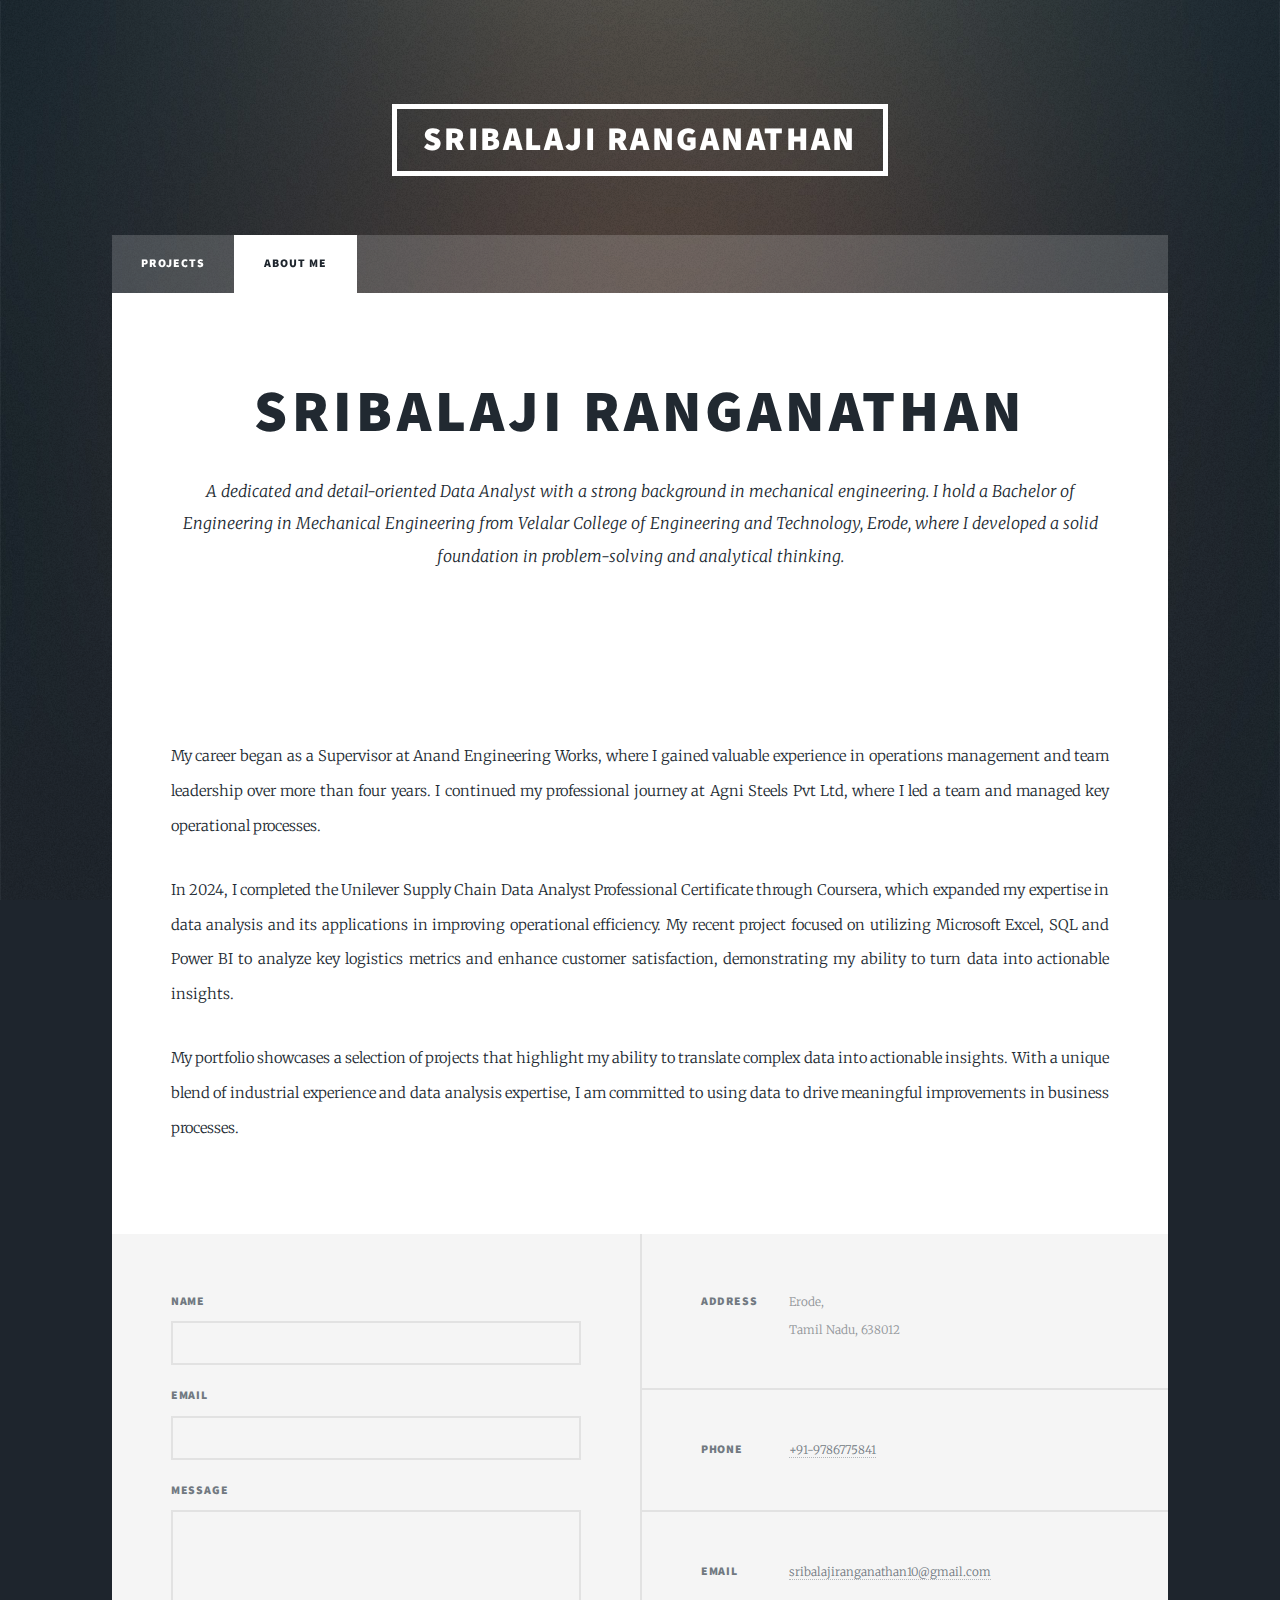
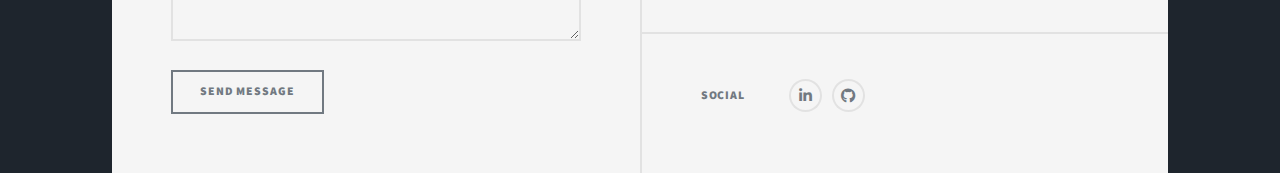
==== generic.html @ 26d20329 "Add files via upload" ====
<!DOCTYPE HTML>
<!--
	Massively by HTML5 UP
	html5up.net | @ajlkn
	Free for personal and commercial use under the CCA 3.0 license (html5up.net/license)
-->
<html>

<head>
	<title>Sribalaji R Portfolio</title>
	<meta charset="utf-8" />
	<meta name="viewport" content="width=device-width, initial-scale=1, user-scalable=no" />
	<link rel="stylesheet" href="assets/css/main.css" />
	<noscript>
		<link rel="stylesheet" href="assets/css/noscript.css" />
	</noscript>
	<link rel="apple-touch-icon" sizes="180x180" href="images/favicon_io/apple-touch-icon.png">
	<link rel="icon" type="image/png" sizes="32x32" href="images/favicon_io/favicon-32x32.png">
	<link rel="icon" type="image/png" sizes="16x16" href="images/favicon_io/favicon-16x16.png">
	<link rel="manifest" href="/site.webmanifest">
</head>

<body class="is-preload">

	<!-- Wrapper -->
	<div id="wrapper">

		<!-- Header -->
		<header id="header">
			<a href="index.html" class="logo">SRIBALAJI Ranganathan</a>
		</header>

		<!-- Nav -->
		<nav id="nav">
			<ul class="links">
				<li><a href="index.html">Projects</a></li>
				<li class="active"><a href="generic.html">ABOUT ME</a></li>

			</ul>
		</nav>

		<!-- Main -->
		<div id="main">

			<!-- Post -->
			<section class="post">
				<header class="major">
					<h1>Sribalaji Ranganathan</h1>
					<p>A dedicated and detail-oriented Data Analyst with a strong background in mechanical engineering.
						I hold a Bachelor of Engineering in Mechanical Engineering from Velalar College of Engineering
						and Technology, Erode, where I developed a solid foundation in problem-solving and analytical
						thinking.</p>
				</header>
				<div class="image main"><img src="images/aug15.JPG" alt="" /></div>
				<p>My career began as a Supervisor at Anand Engineering Works, where I gained valuable experience in
					operations management and team leadership over more than four years. I continued my professional
					journey at
					Agni Steels Pvt Ltd, where I led a team and managed key operational processes.</p>
				<p>In 2024, I completed the Unilever Supply Chain Data Analyst Professional Certificate through
					Coursera, which expanded my expertise in data analysis and its applications in improving operational
					efficiency. My recent project focused on utilizing Microsoft Excel, SQL and Power BI to analyze key
					logistics
					metrics and enhance customer satisfaction, demonstrating my ability to turn data into actionable
					insights.
				</p>
				<p>
					My portfolio showcases a selection of projects that highlight my ability to translate complex data
					into actionable insights. With a unique blend of industrial experience and data analysis expertise,
					I am committed to using data to drive meaningful improvements in business processes.</p>
			</section>

		</div>

		<!-- Footer -->
		<footer id="footer">
			<section>
				<form method="post" action="#">
					<div class="fields">
						<div class="field">
							<label for="name">Name</label>
							<input type="text" name="name" id="name" />
						</div>
						<div class="field">
							<label for="email">Email</label>
							<input type="text" name="email" id="email" />
						</div>
						<div class="field">
							<label for="message">Message</label>
							<textarea name="message" id="message" rows="3"></textarea>
						</div>
					</div>
					<ul class="actions">
						<li><input type="submit" value="Send Message" /></li>
					</ul>
				</form>
			</section>
			<section class="split contact">
				<section class="alt">
					<h3>Address</h3>
					<p>Erode,<br />
						Tamil Nadu, 638012</p>
				</section>
				<section>
					<h3>Phone</h3>
					<p><a href="#">+91-9786775841</a></p>
				</section>
				<section>
					<h3>Email</h3>
					<p><a href="#">sribalajiranganathan10@gmail.com</a></p>
				</section>
				<section>
					<h3>Social</h3>
					<ul class="icons alt">
						<li><a href="https://www.linkedin.com/in/sribalajir101"
								class="icon brands alt fa-linkedin-in"><span class="label">LinkedIn</span></a>
						</li>
						<li><a href="https://github.com/sribalaji101" class="icon brands alt fa-github"><span
									class="label">GitHub</span></a></li>
					</ul>
				</section>
			</section>
		</footer>

		<!-- Copyright -->

	</div>

	<!-- Scripts -->
	<script src="assets/js/jquery.min.js"></script>
	<script src="assets/js/jquery.scrollex.min.js"></script>
	<script src="assets/js/jquery.scrolly.min.js"></script>
	<script src="assets/js/browser.min.js"></script>
	<script src="assets/js/breakpoints.min.js"></script>
	<script src="assets/js/util.js"></script>
	<script src="assets/js/main.js"></script>

</body>

</html>
---- assets/css/main.css ----
@import url(fontawesome-all.min.css);
@import url("https://fonts.googleapis.com/css?family=Merriweather:300,700,300italic,700italic|Source+Sans+Pro:900");

/*
	Massively by HTML5 UP
	html5up.net | @ajlkn
	Free for personal and commercial use under the CCA 3.0 license (html5up.net/license)
*/

html, body, div, span, applet, object,
iframe, h1, h2, h3, h4, h5, h6, p, blockquote,
pre, a, abbr, acronym, address, big, cite,
code, del, dfn, em, img, ins, kbd, q, s, samp,
small, strike, strong, sub, sup, tt, var, b,
u, i, center, dl, dt, dd, ol, ul, li, fieldset,
form, label, legend, table, caption, tbody,
tfoot, thead, tr, th, td, article, aside,
canvas, details, embed, figure, figcaption,
footer, header, hgroup, menu, nav, output, ruby,
section, summary, time, mark, audio, video {
	margin: 0;
	padding: 0;
	border: 0;
	font-size: 100%;
	font: inherit;
	vertical-align: baseline;}

article, aside, details, figcaption, figure,
footer, header, hgroup, menu, nav, section {
	display: block;}

body {
	line-height: 1;
}

ol, ul {
	list-style: none;
}

blockquote, q {
	quotes: none;
}

	blockquote:before, blockquote:after, q:before, q:after {
		content: '';
		content: none;
	}

table {
	border-collapse: collapse;
	border-spacing: 0;
}

body {
	-webkit-text-size-adjust: none;
}

mark {
	background-color: transparent;
	color: inherit;
}

input::-moz-focus-inner {
	border: 0;
	padding: 0;
}

input, select, textarea {
	-moz-appearance: none;
	-webkit-appearance: none;
	-ms-appearance: none;
	appearance: none;
}

/* Basic */

	@-ms-viewport {
		width: device-width;
	}

	body {
		-ms-overflow-style: scrollbar;
	}

	@media screen and (max-width: 480px) {

		html, body {
			min-width: 320px;
		}

	}

	html {
		box-sizing: border-box;
	}

	*, *:before, *:after {
		box-sizing: inherit;
	}

	body {
		background-color: #1e252d;
	}

		body.is-preload *, body.is-preload *:before, body.is-preload *:after {
			-moz-animation: none !important;
			-webkit-animation: none !important;
			-ms-animation: none !important;
			animation: none !important;
			-moz-transition: none !important;
			-webkit-transition: none !important;
			-ms-transition: none !important;
			transition: none !important;
		}

/* Type */

	html {
		font-size: 16pt;
	}

		@media screen and (max-width: 1680px) {

			html {
				font-size: 12pt;
			}

		}

		@media screen and (max-width: 1280px) {

			html {
				font-size: 11pt;
			}

		}

		@media screen and (max-width: 360px) {

			html {
				font-size: 10pt;
			}

		}

	body {
		color: #212931;
	}

	body, input, select, textarea {
		font-family: "Merriweather", Georgia, serif;
		font-weight: 300;
		font-size: 1rem;
		line-height: 2.375;
	}

	a {
		-moz-transition: color 0.2s ease-in-out, background-color 0.2s ease-in-out, border-color 0.2s ease-in-out, box-shadow 0.2s ease-in-out;
		-webkit-transition: color 0.2s ease-in-out, background-color 0.2s ease-in-out, border-color 0.2s ease-in-out, box-shadow 0.2s ease-in-out;
		-ms-transition: color 0.2s ease-in-out, background-color 0.2s ease-in-out, border-color 0.2s ease-in-out, box-shadow 0.2s ease-in-out;
		transition: color 0.2s ease-in-out, background-color 0.2s ease-in-out, border-color 0.2s ease-in-out, box-shadow 0.2s ease-in-out;
		border-bottom: dotted 1px;
		text-decoration: none;
	}

		a:hover {
			border-bottom-color: transparent;
		}

	strong, b {
		font-weight: 600;
	}

	em, i {
		font-style: italic;
	}

	p {
		text-align: justify;
		margin: 0 0 2rem 0;
	}

	h1, h2, h3, h4, h5, h6 {
		font-family: "Source Sans Pro", Helvetica, sans-serif;
		font-weight: 900;
		line-height: 1.5;
		letter-spacing: 0.075em;
		text-transform: uppercase;
		margin: 0 0 1rem 0;
	}

		h1 a, h2 a, h3 a, h4 a, h5 a, h6 a {
			border-bottom: 0;
			color: inherit;
			text-decoration: none;
		}

	h1 {
		font-size: 4rem;
		line-height: 1.1;
		margin: 0 0 2rem 0;
	}

	h2 {
		font-size: 1.75rem;
		line-height: 1.3;
		margin: 0 0 1.5rem 0;
	}

	h3 {
		font-size: 1.25rem;
		margin: 0 0 1.5rem 0;
	}

	h4 {
		font-size: 1rem;
	}

	h5 {
		font-size: 0.9rem;
	}

	h6 {
		font-size: 0.8rem;
	}

	sub {
		font-size: 0.8rem;
		position: relative;
		top: 0.5rem;
	}

	sup {
		font-size: 0.8rem;
		position: relative;
		top: -0.5rem;
	}

	blockquote {
		border-left: solid 4px;
		font-style: italic;
		margin: 0 0 2rem 0;
		padding: 0.5rem 0 0.5rem 2rem;
	}

	code {
		border: solid 2px;
		font-family: "Courier New", monospace;
		font-size: 0.9rem;
		margin: 0 0.25rem;
		padding: 0.25rem 0.65rem;
	}

	pre {
		-webkit-overflow-scrolling: touch;
		font-family: "Courier New", monospace;
		font-size: 0.9rem;
		margin: 0 0 2rem 0;
	}

		pre code {
			display: block;
			line-height: 1.75;
			padding: 1rem 1.5rem;
			overflow-x: auto;
		}

	hr {
		border: 0;
		border-bottom: solid 2px;
		margin: 3rem 0;
	}

		hr.major {
			margin: 5rem 0;
		}

	.align-left {
		text-align: left;
	}

	.align-center {
		text-align: center;
	}

	.align-right {
		text-align: right;
	}

	input, select, textarea {
		color: #212931;
	}

	a {
		color: #212931;
		border-bottom-color: rgba(33, 41, 49, 0.5);
	}

		a:hover {
			border-bottom-color: transparent;
			color: #af1f3c !important;
		}

	strong, b {
		color: #212931;
	}

	h1, h2, h3, h4, h5, h6 {
		color: #212931;
	}

	blockquote {
		border-left-color: #eeeeee;
	}

	code {
		background: rgba(220, 220, 220, 0.25);
		border-color: #eeeeee;
	}

	hr {
		border-bottom-color: #eeeeee;
	}

/* Row */

	.row {
		display: flex;
		flex-wrap: wrap;
		box-sizing: border-box;
		align-items: stretch;
	}

		.row > * {
			box-sizing: border-box;
		}

		.row.gtr-uniform > * > :last-child {
			margin-bottom: 0;
		}

		.row.aln-left {
			justify-content: flex-start;
		}

		.row.aln-center {
			justify-content: center;
		}

		.row.aln-right {
			justify-content: flex-end;
		}

		.row.aln-top {
			align-items: flex-start;
		}

		.row.aln-middle {
			align-items: center;
		}

		.row.aln-bottom {
			align-items: flex-end;
		}

		.row > .imp {
			order: -1;
		}

		.row > .col-1 {
			width: 8.33333%;
		}

		.row > .off-1 {
			margin-left: 8.33333%;
		}

		.row > .col-2 {
			width: 16.66667%;
		}

		.row > .off-2 {
			margin-left: 16.66667%;
		}

		.row > .col-3 {
			width: 25%;
		}

		.row > .off-3 {
			margin-left: 25%;
		}

		.row > .col-4 {
			width: 33.33333%;
		}

		.row > .off-4 {
			margin-left: 33.33333%;
		}

		.row > .col-5 {
			width: 41.66667%;
		}

		.row > .off-5 {
			margin-left: 41.66667%;
		}

		.row > .col-6 {
			width: 50%;
		}

		.row > .off-6 {
			margin-left: 50%;
		}

		.row > .col-7 {
			width: 58.33333%;
		}

		.row > .off-7 {
			margin-left: 58.33333%;
		}

		.row > .col-8 {
			width: 66.66667%;
		}

		.row > .off-8 {
			margin-left: 66.66667%;
		}

		.row > .col-9 {
			width: 75%;
		}

		.row > .off-9 {
			margin-left: 75%;
		}

		.row > .col-10 {
			width: 83.33333%;
		}

		.row > .off-10 {
			margin-left: 83.33333%;
		}

		.row > .col-11 {
			width: 91.66667%;
		}

		.row > .off-11 {
			margin-left: 91.66667%;
		}

		.row > .col-12 {
			width: 100%;
		}

		.row > .off-12 {
			margin-left: 100%;
		}

		.row.gtr-0 {
			margin-top: 0;
			margin-left: 0rem;
		}

			.row.gtr-0 > * {
				padding: 0 0 0 0rem;
			}

			.row.gtr-0.gtr-uniform {
				margin-top: 0rem;
			}

				.row.gtr-0.gtr-uniform > * {
					padding-top: 0rem;
				}

		.row.gtr-25 {
			margin-top: 0;
			margin-left: -0.375rem;
		}

			.row.gtr-25 > * {
				padding: 0 0 0 0.375rem;
			}

			.row.gtr-25.gtr-uniform {
				margin-top: -0.375rem;
			}

				.row.gtr-25.gtr-uniform > * {
					padding-top: 0.375rem;
				}

		.row.gtr-50 {
			margin-top: 0;
			margin-left: -0.75rem;
		}

			.row.gtr-50 > * {
				padding: 0 0 0 0.75rem;
			}

			.row.gtr-50.gtr-uniform {
				margin-top: -0.75rem;
			}

				.row.gtr-50.gtr-uniform > * {
					padding-top: 0.75rem;
				}

		.row {
			margin-top: 0;
			margin-left: -1.5rem;
		}

			.row > * {
				padding: 0 0 0 1.5rem;
			}

			.row.gtr-uniform {
				margin-top: -1.5rem;
			}

				.row.gtr-uniform > * {
					padding-top: 1.5rem;
				}

		.row.gtr-150 {
			margin-top: 0;
			margin-left: -2.25rem;
		}

			.row.gtr-150 > * {
				padding: 0 0 0 2.25rem;
			}

			.row.gtr-150.gtr-uniform {
				margin-top: -2.25rem;
			}

				.row.gtr-150.gtr-uniform > * {
					padding-top: 2.25rem;
				}

		.row.gtr-200 {
			margin-top: 0;
			margin-left: -3rem;
		}

			.row.gtr-200 > * {
				padding: 0 0 0 3rem;
			}

			.row.gtr-200.gtr-uniform {
				margin-top: -3rem;
			}

				.row.gtr-200.gtr-uniform > * {
					padding-top: 3rem;
				}

		@media screen and (max-width: 1680px) {

			.row {
				display: flex;
				flex-wrap: wrap;
				box-sizing: border-box;
				align-items: stretch;
			}

				.row > * {
					box-sizing: border-box;
				}

				.row.gtr-uniform > * > :last-child {
					margin-bottom: 0;
				}

				.row.aln-left {
					justify-content: flex-start;
				}

				.row.aln-center {
					justify-content: center;
				}

				.row.aln-right {
					justify-content: flex-end;
				}

				.row.aln-top {
					align-items: flex-start;
				}

				.row.aln-middle {
					align-items: center;
				}

				.row.aln-bottom {
					align-items: flex-end;
				}

				.row > .imp-xlarge {
					order: -1;
				}

				.row > .col-1-xlarge {
					width: 8.33333%;
				}

				.row > .off-1-xlarge {
					margin-left: 8.33333%;
				}

				.row > .col-2-xlarge {
					width: 16.66667%;
				}

				.row > .off-2-xlarge {
					margin-left: 16.66667%;
				}

				.row > .col-3-xlarge {
					width: 25%;
				}

				.row > .off-3-xlarge {
					margin-left: 25%;
				}

				.row > .col-4-xlarge {
					width: 33.33333%;
				}

				.row > .off-4-xlarge {
					margin-left: 33.33333%;
				}

				.row > .col-5-xlarge {
					width: 41.66667%;
				}

				.row > .off-5-xlarge {
					margin-left: 41.66667%;
				}

				.row > .col-6-xlarge {
					width: 50%;
				}

				.row > .off-6-xlarge {
					margin-left: 50%;
				}

				.row > .col-7-xlarge {
					width: 58.33333%;
				}

				.row > .off-7-xlarge {
					margin-left: 58.33333%;
				}

				.row > .col-8-xlarge {
					width: 66.66667%;
				}

				.row > .off-8-xlarge {
					margin-left: 66.66667%;
				}

				.row > .col-9-xlarge {
					width: 75%;
				}

				.row > .off-9-xlarge {
					margin-left: 75%;
				}

				.row > .col-10-xlarge {
					width: 83.33333%;
				}

				.row > .off-10-xlarge {
					margin-left: 83.33333%;
				}

				.row > .col-11-xlarge {
					width: 91.66667%;
				}

				.row > .off-11-xlarge {
					margin-left: 91.66667%;
				}

				.row > .col-12-xlarge {
					width: 100%;
				}

				.row > .off-12-xlarge {
					margin-left: 100%;
				}

				.row.gtr-0 {
					margin-top: 0;
					margin-left: 0rem;
				}

					.row.gtr-0 > * {
						padding: 0 0 0 0rem;
					}

					.row.gtr-0.gtr-uniform {
						margin-top: 0rem;
					}

						.row.gtr-0.gtr-uniform > * {
							padding-top: 0rem;
						}

				.row.gtr-25 {
					margin-top: 0;
					margin-left: -0.375rem;
				}

					.row.gtr-25 > * {
						padding: 0 0 0 0.375rem;
					}

					.row.gtr-25.gtr-uniform {
						margin-top: -0.375rem;
					}

						.row.gtr-25.gtr-uniform > * {
							padding-top: 0.375rem;
						}

				.row.gtr-50 {
					margin-top: 0;
					margin-left: -0.75rem;
				}

					.row.gtr-50 > * {
						padding: 0 0 0 0.75rem;
					}

					.row.gtr-50.gtr-uniform {
						margin-top: -0.75rem;
					}

						.row.gtr-50.gtr-uniform > * {
							padding-top: 0.75rem;
						}

				.row {
					margin-top: 0;
					margin-left: -1.5rem;
				}

					.row > * {
						padding: 0 0 0 1.5rem;
					}

					.row.gtr-uniform {
						margin-top: -1.5rem;
					}

						.row.gtr-uniform > * {
							padding-top: 1.5rem;
						}

				.row.gtr-150 {
					margin-top: 0;
					margin-left: -2.25rem;
				}

					.row.gtr-150 > * {
						padding: 0 0 0 2.25rem;
					}

					.row.gtr-150.gtr-uniform {
						margin-top: -2.25rem;
					}

						.row.gtr-150.gtr-uniform > * {
							padding-top: 2.25rem;
						}

				.row.gtr-200 {
					margin-top: 0;
					margin-left: -3rem;
				}

					.row.gtr-200 > * {
						padding: 0 0 0 3rem;
					}

					.row.gtr-200.gtr-uniform {
						margin-top: -3rem;
					}

						.row.gtr-200.gtr-uniform > * {
							padding-top: 3rem;
						}

		}

		@media screen and (max-width: 1280px) {

			.row {
				display: flex;
				flex-wrap: wrap;
				box-sizing: border-box;
				align-items: stretch;
			}

				.row > * {
					box-sizing: border-box;
				}

				.row.gtr-uniform > * > :last-child {
					margin-bottom: 0;
				}

				.row.aln-left {
					justify-content: flex-start;
				}

				.row.aln-center {
					justify-content: center;
				}

				.row.aln-right {
					justify-content: flex-end;
				}

				.row.aln-top {
					align-items: flex-start;
				}

				.row.aln-middle {
					align-items: center;
				}

				.row.aln-bottom {
					align-items: flex-end;
				}

				.row > .imp-large {
					order: -1;
				}

				.row > .col-1-large {
					width: 8.33333%;
				}

				.row > .off-1-large {
					margin-left: 8.33333%;
				}

				.row > .col-2-large {
					width: 16.66667%;
				}

				.row > .off-2-large {
					margin-left: 16.66667%;
				}

				.row > .col-3-large {
					width: 25%;
				}

				.row > .off-3-large {
					margin-left: 25%;
				}

				.row > .col-4-large {
					width: 33.33333%;
				}

				.row > .off-4-large {
					margin-left: 33.33333%;
				}

				.row > .col-5-large {
					width: 41.66667%;
				}

				.row > .off-5-large {
					margin-left: 41.66667%;
				}

				.row > .col-6-large {
					width: 50%;
				}

				.row > .off-6-large {
					margin-left: 50%;
				}

				.row > .col-7-large {
					width: 58.33333%;
				}

				.row > .off-7-large {
					margin-left: 58.33333%;
				}

				.row > .col-8-large {
					width: 66.66667%;
				}

				.row > .off-8-large {
					margin-left: 66.66667%;
				}

				.row > .col-9-large {
					width: 75%;
				}

				.row > .off-9-large {
					margin-left: 75%;
				}

				.row > .col-10-large {
					width: 83.33333%;
				}

				.row > .off-10-large {
					margin-left: 83.33333%;
				}

				.row > .col-11-large {
					width: 91.66667%;
				}

				.row > .off-11-large {
					margin-left: 91.66667%;
				}

				.row > .col-12-large {
					width: 100%;
				}

				.row > .off-12-large {
					margin-left: 100%;
				}

				.row.gtr-0 {
					margin-top: 0;
					margin-left: 0rem;
				}

					.row.gtr-0 > * {
						padding: 0 0 0 0rem;
					}

					.row.gtr-0.gtr-uniform {
						margin-top: 0rem;
					}

						.row.gtr-0.gtr-uniform > * {
							padding-top: 0rem;
						}

				.row.gtr-25 {
					margin-top: 0;
					margin-left: -0.375rem;
				}

					.row.gtr-25 > * {
						padding: 0 0 0 0.375rem;
					}

					.row.gtr-25.gtr-uniform {
						margin-top: -0.375rem;
					}

						.row.gtr-25.gtr-uniform > * {
							padding-top: 0.375rem;
						}

				.row.gtr-50 {
					margin-top: 0;
					margin-left: -0.75rem;
				}

					.row.gtr-50 > * {
						padding: 0 0 0 0.75rem;
					}

					.row.gtr-50.gtr-uniform {
						margin-top: -0.75rem;
					}

						.row.gtr-50.gtr-uniform > * {
							padding-top: 0.75rem;
						}

				.row {
					margin-top: 0;
					margin-left: -1.5rem;
				}

					.row > * {
						padding: 0 0 0 1.5rem;
					}

					.row.gtr-uniform {
						margin-top: -1.5rem;
					}

						.row.gtr-uniform > * {
							padding-top: 1.5rem;
						}

				.row.gtr-150 {
					margin-top: 0;
					margin-left: -2.25rem;
				}

					.row.gtr-150 > * {
						padding: 0 0 0 2.25rem;
					}

					.row.gtr-150.gtr-uniform {
						margin-top: -2.25rem;
					}

						.row.gtr-150.gtr-uniform > * {
							padding-top: 2.25rem;
						}

				.row.gtr-200 {
					margin-top: 0;
					margin-left: -3rem;
				}

					.row.gtr-200 > * {
						padding: 0 0 0 3rem;
					}

					.row.gtr-200.gtr-uniform {
						margin-top: -3rem;
					}

						.row.gtr-200.gtr-uniform > * {
							padding-top: 3rem;
						}

		}

		@media screen and (max-width: 980px) {

			.row {
				display: flex;
				flex-wrap: wrap;
				box-sizing: border-box;
				align-items: stretch;
			}

				.row > * {
					box-sizing: border-box;
				}

				.row.gtr-uniform > * > :last-child {
					margin-bottom: 0;
				}

				.row.aln-left {
					justify-content: flex-start;
				}

				.row.aln-center {
					justify-content: center;
				}

				.row.aln-right {
					justify-content: flex-end;
				}

				.row.aln-top {
					align-items: flex-start;
				}

				.row.aln-middle {
					align-items: center;
				}

				.row.aln-bottom {
					align-items: flex-end;
				}

				.row > .imp-medium {
					order: -1;
				}

				.row > .col-1-medium {
					width: 8.33333%;
				}

				.row > .off-1-medium {
					margin-left: 8.33333%;
				}

				.row > .col-2-medium {
					width: 16.66667%;
				}

				.row > .off-2-medium {
					margin-left: 16.66667%;
				}

				.row > .col-3-medium {
					width: 25%;
				}

				.row > .off-3-medium {
					margin-left: 25%;
				}

				.row > .col-4-medium {
					width: 33.33333%;
				}

				.row > .off-4-medium {
					margin-left: 33.33333%;
				}

				.row > .col-5-medium {
					width: 41.66667%;
				}

				.row > .off-5-medium {
					margin-left: 41.66667%;
				}

				.row > .col-6-medium {
					width: 50%;
				}

				.row > .off-6-medium {
					margin-left: 50%;
				}

				.row > .col-7-medium {
					width: 58.33333%;
				}

				.row > .off-7-medium {
					margin-left: 58.33333%;
				}

				.row > .col-8-medium {
					width: 66.66667%;
				}

				.row > .off-8-medium {
					margin-left: 66.66667%;
				}

				.row > .col-9-medium {
					width: 75%;
				}

				.row > .off-9-medium {
					margin-left: 75%;
				}

				.row > .col-10-medium {
					width: 83.33333%;
				}

				.row > .off-10-medium {
					margin-left: 83.33333%;
				}

				.row > .col-11-medium {
					width: 91.66667%;
				}

				.row > .off-11-medium {
					margin-left: 91.66667%;
				}

				.row > .col-12-medium {
					width: 100%;
				}

				.row > .off-12-medium {
					margin-left: 100%;
				}

				.row.gtr-0 {
					margin-top: 0;
					margin-left: 0rem;
				}

					.row.gtr-0 > * {
						padding: 0 0 0 0rem;
					}

					.row.gtr-0.gtr-uniform {
						margin-top: 0rem;
					}

						.row.gtr-0.gtr-uniform > * {
							padding-top: 0rem;
						}

				.row.gtr-25 {
					margin-top: 0;
					margin-left: -0.375rem;
				}

					.row.gtr-25 > * {
						padding: 0 0 0 0.375rem;
					}

					.row.gtr-25.gtr-uniform {
						margin-top: -0.375rem;
					}

						.row.gtr-25.gtr-uniform > * {
							padding-top: 0.375rem;
						}

				.row.gtr-50 {
					margin-top: 0;
					margin-left: -0.75rem;
				}

					.row.gtr-50 > * {
						padding: 0 0 0 0.75rem;
					}

					.row.gtr-50.gtr-uniform {
						margin-top: -0.75rem;
					}

						.row.gtr-50.gtr-uniform > * {
							padding-top: 0.75rem;
						}

				.row {
					margin-top: 0;
					margin-left: -1.5rem;
				}

					.row > * {
						padding: 0 0 0 1.5rem;
					}

					.row.gtr-uniform {
						margin-top: -1.5rem;
					}

						.row.gtr-uniform > * {
							padding-top: 1.5rem;
						}

				.row.gtr-150 {
					margin-top: 0;
					margin-left: -2.25rem;
				}

					.row.gtr-150 > * {
						padding: 0 0 0 2.25rem;
					}

					.row.gtr-150.gtr-uniform {
						margin-top: -2.25rem;
					}

						.row.gtr-150.gtr-uniform > * {
							padding-top: 2.25rem;
						}

				.row.gtr-200 {
					margin-top: 0;
					margin-left: -3rem;
				}

					.row.gtr-200 > * {
						padding: 0 0 0 3rem;
					}

					.row.gtr-200.gtr-uniform {
						margin-top: -3rem;
					}

						.row.gtr-200.gtr-uniform > * {
							padding-top: 3rem;
						}

		}

		@media screen and (max-width: 736px) {

			.row {
				display: flex;
				flex-wrap: wrap;
				box-sizing: border-box;
				align-items: stretch;
			}

				.row > * {
					box-sizing: border-box;
				}

				.row.gtr-uniform > * > :last-child {
					margin-bottom: 0;
				}

				.row.aln-left {
					justify-content: flex-start;
				}

				.row.aln-center {
					justify-content: center;
				}

				.row.aln-right {
					justify-content: flex-end;
				}

				.row.aln-top {
					align-items: flex-start;
				}

				.row.aln-middle {
					align-items: center;
				}

				.row.aln-bottom {
					align-items: flex-end;
				}

				.row > .imp-small {
					order: -1;
				}

				.row > .col-1-small {
					width: 8.33333%;
				}

				.row > .off-1-small {
					margin-left: 8.33333%;
				}

				.row > .col-2-small {
					width: 16.66667%;
				}

				.row > .off-2-small {
					margin-left: 16.66667%;
				}

				.row > .col-3-small {
					width: 25%;
				}

				.row > .off-3-small {
					margin-left: 25%;
				}

				.row > .col-4-small {
					width: 33.33333%;
				}

				.row > .off-4-small {
					margin-left: 33.33333%;
				}

				.row > .col-5-small {
					width: 41.66667%;
				}

				.row > .off-5-small {
					margin-left: 41.66667%;
				}

				.row > .col-6-small {
					width: 50%;
				}

				.row > .off-6-small {
					margin-left: 50%;
				}

				.row > .col-7-small {
					width: 58.33333%;
				}

				.row > .off-7-small {
					margin-left: 58.33333%;
				}

				.row > .col-8-small {
					width: 66.66667%;
				}

				.row > .off-8-small {
					margin-left: 66.66667%;
				}

				.row > .col-9-small {
					width: 75%;
				}

				.row > .off-9-small {
					margin-left: 75%;
				}

				.row > .col-10-small {
					width: 83.33333%;
				}

				.row > .off-10-small {
					margin-left: 83.33333%;
				}

				.row > .col-11-small {
					width: 91.66667%;
				}

				.row > .off-11-small {
					margin-left: 91.66667%;
				}

				.row > .col-12-small {
					width: 100%;
				}

				.row > .off-12-small {
					margin-left: 100%;
				}

				.row.gtr-0 {
					margin-top: 0;
					margin-left: 0rem;
				}

					.row.gtr-0 > * {
						padding: 0 0 0 0rem;
					}

					.row.gtr-0.gtr-uniform {
						margin-top: 0rem;
					}

						.row.gtr-0.gtr-uniform > * {
							padding-top: 0rem;
						}

				.row.gtr-25 {
					margin-top: 0;
					margin-left: -0.375rem;
				}

					.row.gtr-25 > * {
						padding: 0 0 0 0.375rem;
					}

					.row.gtr-25.gtr-uniform {
						margin-top: -0.375rem;
					}

						.row.gtr-25.gtr-uniform > * {
							padding-top: 0.375rem;
						}

				.row.gtr-50 {
					margin-top: 0;
					margin-left: -0.75rem;
				}

					.row.gtr-50 > * {
						padding: 0 0 0 0.75rem;
					}

					.row.gtr-50.gtr-uniform {
						margin-top: -0.75rem;
					}

						.row.gtr-50.gtr-uniform > * {
							padding-top: 0.75rem;
						}

				.row {
					margin-top: 0;
					margin-left: -1.5rem;
				}

					.row > * {
						padding: 0 0 0 1.5rem;
					}

					.row.gtr-uniform {
						margin-top: -1.5rem;
					}

						.row.gtr-uniform > * {
							padding-top: 1.5rem;
						}

				.row.gtr-150 {
					margin-top: 0;
					margin-left: -2.25rem;
				}

					.row.gtr-150 > * {
						padding: 0 0 0 2.25rem;
					}

					.row.gtr-150.gtr-uniform {
						margin-top: -2.25rem;
					}

						.row.gtr-150.gtr-uniform > * {
							padding-top: 2.25rem;
						}

				.row.gtr-200 {
					margin-top: 0;
					margin-left: -3rem;
				}

					.row.gtr-200 > * {
						padding: 0 0 0 3rem;
					}

					.row.gtr-200.gtr-uniform {
						margin-top: -3rem;
					}

						.row.gtr-200.gtr-uniform > * {
							padding-top: 3rem;
						}

		}

		@media screen and (max-width: 480px) {

			.row {
				display: flex;
				flex-wrap: wrap;
				box-sizing: border-box;
				align-items: stretch;
			}

				.row > * {
					box-sizing: border-box;
				}

				.row.gtr-uniform > * > :last-child {
					margin-bottom: 0;
				}

				.row.aln-left {
					justify-content: flex-start;
				}

				.row.aln-center {
					justify-content: center;
				}

				.row.aln-right {
					justify-content: flex-end;
				}

				.row.aln-top {
					align-items: flex-start;
				}

				.row.aln-middle {
					align-items: center;
				}

				.row.aln-bottom {
					align-items: flex-end;
				}

				.row > .imp-xsmall {
					order: -1;
				}

				.row > .col-1-xsmall {
					width: 8.33333%;
				}

				.row > .off-1-xsmall {
					margin-left: 8.33333%;
				}

				.row > .col-2-xsmall {
					width: 16.66667%;
				}

				.row > .off-2-xsmall {
					margin-left: 16.66667%;
				}

				.row > .col-3-xsmall {
					width: 25%;
				}

				.row > .off-3-xsmall {
					margin-left: 25%;
				}

				.row > .col-4-xsmall {
					width: 33.33333%;
				}

				.row > .off-4-xsmall {
					margin-left: 33.33333%;
				}

				.row > .col-5-xsmall {
					width: 41.66667%;
				}

				.row > .off-5-xsmall {
					margin-left: 41.66667%;
				}

				.row > .col-6-xsmall {
					width: 50%;
				}

				.row > .off-6-xsmall {
					margin-left: 50%;
				}

				.row > .col-7-xsmall {
					width: 58.33333%;
				}

				.row > .off-7-xsmall {
					margin-left: 58.33333%;
				}

				.row > .col-8-xsmall {
					width: 66.66667%;
				}

				.row > .off-8-xsmall {
					margin-left: 66.66667%;
				}

				.row > .col-9-xsmall {
					width: 75%;
				}

				.row > .off-9-xsmall {
					margin-left: 75%;
				}

				.row > .col-10-xsmall {
					width: 83.33333%;
				}

				.row > .off-10-xsmall {
					margin-left: 83.33333%;
				}

				.row > .col-11-xsmall {
					width: 91.66667%;
				}

				.row > .off-11-xsmall {
					margin-left: 91.66667%;
				}

				.row > .col-12-xsmall {
					width: 100%;
				}

				.row > .off-12-xsmall {
					margin-left: 100%;
				}

				.row.gtr-0 {
					margin-top: 0;
					margin-left: 0rem;
				}

					.row.gtr-0 > * {
						padding: 0 0 0 0rem;
					}

					.row.gtr-0.gtr-uniform {
						margin-top: 0rem;
					}

						.row.gtr-0.gtr-uniform > * {
							padding-top: 0rem;
						}

				.row.gtr-25 {
					margin-top: 0;
					margin-left: -0.375rem;
				}

					.row.gtr-25 > * {
						padding: 0 0 0 0.375rem;
					}

					.row.gtr-25.gtr-uniform {
						margin-top: -0.375rem;
					}

						.row.gtr-25.gtr-uniform > * {
							padding-top: 0.375rem;
						}

				.row.gtr-50 {
					margin-top: 0;
					margin-left: -0.75rem;
				}

					.row.gtr-50 > * {
						padding: 0 0 0 0.75rem;
					}

					.row.gtr-50.gtr-uniform {
						margin-top: -0.75rem;
					}

						.row.gtr-50.gtr-uniform > * {
							padding-top: 0.75rem;
						}

				.row {
					margin-top: 0;
					margin-left: -1.5rem;
				}

					.row > * {
						padding: 0 0 0 1.5rem;
					}

					.row.gtr-uniform {
						margin-top: -1.5rem;
					}

						.row.gtr-uniform > * {
							padding-top: 1.5rem;
						}

				.row.gtr-150 {
					margin-top: 0;
					margin-left: -2.25rem;
				}

					.row.gtr-150 > * {
						padding: 0 0 0 2.25rem;
					}

					.row.gtr-150.gtr-uniform {
						margin-top: -2.25rem;
					}

						.row.gtr-150.gtr-uniform > * {
							padding-top: 2.25rem;
						}

				.row.gtr-200 {
					margin-top: 0;
					margin-left: -3rem;
				}

					.row.gtr-200 > * {
						padding: 0 0 0 3rem;
					}

					.row.gtr-200.gtr-uniform {
						margin-top: -3rem;
					}

						.row.gtr-200.gtr-uniform > * {
							padding-top: 3rem;
						}

		}

		@media screen and (max-width: 360px) {

			.row {
				display: flex;
				flex-wrap: wrap;
				box-sizing: border-box;
				align-items: stretch;
			}

				.row > * {
					box-sizing: border-box;
				}

				.row.gtr-uniform > * > :last-child {
					margin-bottom: 0;
				}

				.row.aln-left {
					justify-content: flex-start;
				}

				.row.aln-center {
					justify-content: center;
				}

				.row.aln-right {
					justify-content: flex-end;
				}

				.row.aln-top {
					align-items: flex-start;
				}

				.row.aln-middle {
					align-items: center;
				}

				.row.aln-bottom {
					align-items: flex-end;
				}

				.row > .imp-xxsmall {
					order: -1;
				}

				.row > .col-1-xxsmall {
					width: 8.33333%;
				}

				.row > .off-1-xxsmall {
					margin-left: 8.33333%;
				}

				.row > .col-2-xxsmall {
					width: 16.66667%;
				}

				.row > .off-2-xxsmall {
					margin-left: 16.66667%;
				}

				.row > .col-3-xxsmall {
					width: 25%;
				}

				.row > .off-3-xxsmall {
					margin-left: 25%;
				}

				.row > .col-4-xxsmall {
					width: 33.33333%;
				}

				.row > .off-4-xxsmall {
					margin-left: 33.33333%;
				}

				.row > .col-5-xxsmall {
					width: 41.66667%;
				}

				.row > .off-5-xxsmall {
					margin-left: 41.66667%;
				}

				.row > .col-6-xxsmall {
					width: 50%;
				}

				.row > .off-6-xxsmall {
					margin-left: 50%;
				}

				.row > .col-7-xxsmall {
					width: 58.33333%;
				}

				.row > .off-7-xxsmall {
					margin-left: 58.33333%;
				}

				.row > .col-8-xxsmall {
					width: 66.66667%;
				}

				.row > .off-8-xxsmall {
					margin-left: 66.66667%;
				}

				.row > .col-9-xxsmall {
					width: 75%;
				}

				.row > .off-9-xxsmall {
					margin-left: 75%;
				}

				.row > .col-10-xxsmall {
					width: 83.33333%;
				}

				.row > .off-10-xxsmall {
					margin-left: 83.33333%;
				}

				.row > .col-11-xxsmall {
					width: 91.66667%;
				}

				.row > .off-11-xxsmall {
					margin-left: 91.66667%;
				}

				.row > .col-12-xxsmall {
					width: 100%;
				}

				.row > .off-12-xxsmall {
					margin-left: 100%;
				}

				.row.gtr-0 {
					margin-top: 0;
					margin-left: 0rem;
				}

					.row.gtr-0 > * {
						padding: 0 0 0 0rem;
					}

					.row.gtr-0.gtr-uniform {
						margin-top: 0rem;
					}

						.row.gtr-0.gtr-uniform > * {
							padding-top: 0rem;
						}

				.row.gtr-25 {
					margin-top: 0;
					margin-left: -0.375rem;
				}

					.row.gtr-25 > * {
						padding: 0 0 0 0.375rem;
					}

					.row.gtr-25.gtr-uniform {
						margin-top: -0.375rem;
					}

						.row.gtr-25.gtr-uniform > * {
							padding-top: 0.375rem;
						}

				.row.gtr-50 {
					margin-top: 0;
					margin-left: -0.75rem;
				}

					.row.gtr-50 > * {
						padding: 0 0 0 0.75rem;
					}

					.row.gtr-50.gtr-uniform {
						margin-top: -0.75rem;
					}

						.row.gtr-50.gtr-uniform > * {
							padding-top: 0.75rem;
						}

				.row {
					margin-top: 0;
					margin-left: -1.5rem;
				}

					.row > * {
						padding: 0 0 0 1.5rem;
					}

					.row.gtr-uniform {
						margin-top: -1.5rem;
					}

						.row.gtr-uniform > * {
							padding-top: 1.5rem;
						}

				.row.gtr-150 {
					margin-top: 0;
					margin-left: -2.25rem;
				}

					.row.gtr-150 > * {
						padding: 0 0 0 2.25rem;
					}

					.row.gtr-150.gtr-uniform {
						margin-top: -2.25rem;
					}

						.row.gtr-150.gtr-uniform > * {
							padding-top: 2.25rem;
						}

				.row.gtr-200 {
					margin-top: 0;
					margin-left: -3rem;
				}

					.row.gtr-200 > * {
						padding: 0 0 0 3rem;
					}

					.row.gtr-200.gtr-uniform {
						margin-top: -3rem;
					}

						.row.gtr-200.gtr-uniform > * {
							padding-top: 3rem;
						}

		}

/* Box */

	.box {
		border: solid 2px;
		margin-bottom: 2rem;
		padding: 1.5rem;
	}

		.box > :last-child,
		.box > :last-child > :last-child,
		.box > :last-child > :last-child > :last-child {
			margin-bottom: 0;
		}

		.box.alt {
			border: 0;
			border-radius: 0;
			padding: 0;
		}

	.box {
		border-color: #eeeeee;
	}

/* Button */

	input[type="submit"],
	input[type="reset"],
	input[type="button"],
	button,
	.button {
		-moz-appearance: none;
		-webkit-appearance: none;
		-ms-appearance: none;
		appearance: none;
		-moz-transition: background-color 0.2s ease-in-out, box-shadow 0.2s ease-in-out, color 0.2s ease-in-out;
		-webkit-transition: background-color 0.2s ease-in-out, box-shadow 0.2s ease-in-out, color 0.2s ease-in-out;
		-ms-transition: background-color 0.2s ease-in-out, box-shadow 0.2s ease-in-out, color 0.2s ease-in-out;
		transition: background-color 0.2s ease-in-out, box-shadow 0.2s ease-in-out, color 0.2s ease-in-out;
		border: 0;
		border-radius: 0;
		cursor: pointer;
		display: inline-block;
		font-family: "Source Sans Pro", Helvetica, sans-serif;
		font-size: 0.8rem;
		font-weight: 900;
		letter-spacing: 0.075em;
		height: 3rem;
		line-height: 3rem;
		padding: 0 2rem;
		text-align: center;
		text-decoration: none;
		text-transform: uppercase;
		white-space: nowrap;
	}

		input[type="submit"].icon:before,
		input[type="reset"].icon:before,
		input[type="button"].icon:before,
		button.icon:before,
		.button.icon:before {
			margin-right: 0.5rem;
		}

		input[type="submit"].icon.solo,
		input[type="reset"].icon.solo,
		input[type="button"].icon.solo,
		button.icon.solo,
		.button.icon.solo {
			position: relative;
			width: 4rem;
			height: 4rem;
			line-height: 4rem;
			border-radius: 4rem;
			text-indent: 4rem;
			overflow: hidden;
			padding: 0;
			white-space: nowrap;
		}

			input[type="submit"].icon.solo:before,
			input[type="reset"].icon.solo:before,
			input[type="button"].icon.solo:before,
			button.icon.solo:before,
			.button.icon.solo:before {
				position: absolute;
				display: block;
				top: 0;
				left: 0;
				width: inherit;
				height: inherit;
				line-height: inherit;
				font-size: 1.25rem;
				margin-right: 0;
				text-align: center;
				text-indent: 0;
			}

		input[type="submit"].fit,
		input[type="reset"].fit,
		input[type="button"].fit,
		button.fit,
		.button.fit {
			width: 100%;
		}

		input[type="submit"].small,
		input[type="reset"].small,
		input[type="button"].small,
		button.small,
		.button.small {
			font-size: 0.7rem;
			height: 2.5rem;
			line-height: 2.5rem;
			padding: 0 1.5rem;
		}

		input[type="submit"].large,
		input[type="reset"].large,
		input[type="button"].large,
		button.large,
		.button.large {
			font-size: 0.9rem;
			height: 3.5rem;
			line-height: 3.5rem;
			padding: 0 2.75rem;
		}

		@media screen and (max-width: 980px) {

			input[type="submit"],
			input[type="reset"],
			input[type="button"],
			button,
			.button {
				font-size: 0.9rem;
				height: 3.25rem;
				line-height: 3.25rem;
			}

				input[type="submit"].large,
				input[type="reset"].large,
				input[type="button"].large,
				button.large,
				.button.large {
					font-size: 1rem;
					height: 3.75rem;
					line-height: 3.75rem;
				}

		}

		input[type="submit"].disabled, input[type="submit"]:disabled,
		input[type="reset"].disabled,
		input[type="reset"]:disabled,
		input[type="button"].disabled,
		input[type="button"]:disabled,
		button.disabled,
		button:disabled,
		.button.disabled,
		.button:disabled {
			pointer-events: none;
			opacity: 0.25;
		}

	input[type="submit"],
	input[type="reset"],
	input[type="button"],
	button,
	.button {
		background-color: transparent;
		box-shadow: inset 0 0 0 2px #212931;
		color: #212931 !important;
	}

		input[type="submit"]:hover,
		input[type="reset"]:hover,
		input[type="button"]:hover,
		button:hover,
		.button:hover {
			box-shadow: inset 0 0 0 2px #ab1616f5;
			color: #ab1616f5 !important;
		}

		input[type="submit"].primary,
		input[type="reset"].primary,
		input[type="button"].primary,
		button.primary,
		.button.primary {
			background-color: #212931;
			box-shadow: none;
			color: #ffffff !important;
		}

			input[type="submit"].primary:hover,
			input[type="reset"].primary:hover,
			input[type="button"].primary:hover,
			button.primary:hover,
			.button.primary:hover {
				background-color: #ab1616f5;
			}

/* Form */

	form {
		margin: 0 0 2rem 0;
	}

		form > :last-child {
			margin-bottom: 0;
		}

		form > .fields {
			display: -moz-flex;
			display: -webkit-flex;
			display: -ms-flex;
			display: flex;
			-moz-flex-wrap: wrap;
			-webkit-flex-wrap: wrap;
			-ms-flex-wrap: wrap;
			flex-wrap: wrap;
			width: calc(100% + 3rem);
			margin: -1.5rem 0 2rem -1.5rem;
		}

			form > .fields > .field {
				-moz-flex-grow: 0;
				-webkit-flex-grow: 0;
				-ms-flex-grow: 0;
				flex-grow: 0;
				-moz-flex-shrink: 0;
				-webkit-flex-shrink: 0;
				-ms-flex-shrink: 0;
				flex-shrink: 0;
				padding: 1.5rem 0 0 1.5rem;
				width: calc(100% - 1.5rem);
			}

				form > .fields > .field.half {
					width: calc(50% - 0.75rem);
				}

				form > .fields > .field.third {
					width: calc(100%/3 - 0.5rem);
				}

				form > .fields > .field.quarter {
					width: calc(25% - 0.375rem);
				}

		@media screen and (max-width: 480px) {

			form > .fields {
				width: calc(100% + 3rem);
				margin: -1.5rem 0 2rem -1.5rem;
			}

				form > .fields > .field {
					padding: 1.5rem 0 0 1.5rem;
					width: calc(100% - 1.5rem);
				}

					form > .fields > .field.half {
						width: calc(100% - 1.5rem);
					}

					form > .fields > .field.third {
						width: calc(100% - 1.5rem);
					}

					form > .fields > .field.quarter {
						width: calc(100% - 1.5rem);
					}

		}

	label {
		display: block;
		font-family: "Source Sans Pro", Helvetica, sans-serif;
		font-weight: 900;
		line-height: 1.5;
		letter-spacing: 0.075em;
		font-size: 0.8rem;
		text-transform: uppercase;
		margin: 0 0 0.75rem 0;
	}

		@media screen and (max-width: 980px) {

			label {
				font-size: 0.9rem;
			}

		}

	input[type="text"],
	input[type="password"],
	input[type="email"],
	select,
	textarea {
		-moz-appearance: none;
		-webkit-appearance: none;
		-ms-appearance: none;
		appearance: none;
		background: transparent;
		border-radius: 0;
		border: solid 2px;
		color: inherit;
		display: block;
		outline: 0;
		padding: 0 1rem;
		text-decoration: none;
		width: 100%;
	}

		input[type="text"]:invalid,
		input[type="password"]:invalid,
		input[type="email"]:invalid,
		select:invalid,
		textarea:invalid {
			box-shadow: none;
		}

	select {
		background-size: 1.25rem;
		background-repeat: no-repeat;
		background-position: calc(100% - 1rem) center;
		height: 3rem;
		padding-right: 3rem;
		text-overflow: ellipsis;
	}

		select:focus::-ms-value {
			background-color: transparent;
		}

		select::-ms-expand {
			display: none;
		}

	input[type="text"],
	input[type="password"],
	input[type="email"],
	select {
		height: 3rem;
	}

	textarea {
		padding: 0.75rem 1rem;
	}

	input[type="checkbox"],
	input[type="radio"] {
		-moz-appearance: none;
		-webkit-appearance: none;
		-ms-appearance: none;
		appearance: none;
		display: block;
		float: left;
		margin-right: -2rem;
		opacity: 0;
		width: 1rem;
		z-index: -1;
	}

		input[type="checkbox"] + label,
		input[type="radio"] + label {
			text-decoration: none;
			cursor: pointer;
			display: inline-block;
			font-size: 1rem;
			letter-spacing: 0;
			font-family: "Merriweather", Georgia, serif;
			text-transform: none;
			font-weight: 300;
			padding-left: 2.8rem;
			padding-right: 1rem;
			position: relative;
		}

			input[type="checkbox"] + label:before,
			input[type="radio"] + label:before {
				-moz-osx-font-smoothing: grayscale;
				-webkit-font-smoothing: antialiased;
				display: inline-block;
				font-style: normal;
				font-variant: normal;
				text-rendering: auto;
				line-height: 1;
				text-transform: none !important;
				font-family: 'Font Awesome 5 Free';
				font-weight: 900;
			}

			input[type="checkbox"] + label:before,
			input[type="radio"] + label:before {
				border-radius: 0;
				border: solid 2px;
				content: '';
				display: inline-block;
				font-size: 0.8rem;
				height: 1.8rem;
				left: 0;
				line-height: 1.65rem;
				position: absolute;
				text-align: center;
				top: -0.125rem;
				width: 1.8rem;
			}

		input[type="checkbox"]:checked + label:before,
		input[type="radio"]:checked + label:before {
			content: '\f00c';
		}

	input[type="checkbox"] + label:before {
		border-radius: 0;
	}

	input[type="radio"] + label:before {
		border-radius: 100%;
	}

	::-webkit-input-placeholder {
		opacity: 1.0;
	}

	:-moz-placeholder {
		opacity: 1.0;
	}

	::-moz-placeholder {
		opacity: 1.0;
	}

	:-ms-input-placeholder {
		opacity: 1.0;
	}

	label {
		color: #212931;
	}

	input[type="text"],
	input[type="password"],
	input[type="email"],
	select,
	textarea {
		border-color: #eeeeee;
	}

		input[type="text"]:focus,
		input[type="password"]:focus,
		input[type="email"]:focus,
		select:focus,
		textarea:focus {
			border-color: #ab1616f5;
		}

	select {
		background-image: url("data:image/svg+xml;charset=utf8,%3Csvg xmlns='http://www.w3.org/2000/svg' width='40' height='40' preserveAspectRatio='none' viewBox='0 0 40 40'%3E%3Cpath d='M9.4,12.3l10.4,10.4l10.4-10.4c0.2-0.2,0.5-0.4,0.9-0.4c0.3,0,0.6,0.1,0.9,0.4l3.3,3.3c0.2,0.2,0.4,0.5,0.4,0.9 c0,0.4-0.1,0.6-0.4,0.9L20.7,31.9c-0.2,0.2-0.5,0.4-0.9,0.4c-0.3,0-0.6-0.1-0.9-0.4L4.3,17.3c-0.2-0.2-0.4-0.5-0.4-0.9 c0-0.4,0.1-0.6,0.4-0.9l3.3-3.3c0.2-0.2,0.5-0.4,0.9-0.4S9.1,12.1,9.4,12.3z' fill='%23eeeeee' /%3E%3C/svg%3E");
	}

		select option {
			background-color: #ffffff;
			color: #212931;
		}

	.select-wrapper:before {
		color: #eeeeee;
	}

	input[type="checkbox"] + label,
	input[type="radio"] + label {
		color: #212931;
	}

		input[type="checkbox"] + label:before,
		input[type="radio"] + label:before {
			border-color: #eeeeee;
		}

	input[type="checkbox"]:checked + label:before,
	input[type="radio"]:checked + label:before {
		background-color: #212931;
		border-color: #212931;
		color: #ffffff;
	}

	input[type="checkbox"]:focus + label:before,
	input[type="radio"]:focus + label:before {
		border-color: #18bfef;
	}

	::-webkit-input-placeholder {
		color: #909498 !important;
	}

	:-moz-placeholder {
		color: #909498 !important;
	}

	::-moz-placeholder {
		color: #909498 !important;
	}

	:-ms-input-placeholder {
		color: #909498 !important;
	}

	.formerize-placeholder {
		color: #909498 !important;
	}

/* Icon */

	.icon {
		text-decoration: none;
		border-bottom: none;
		position: relative;
	}

		.icon:before {
			-moz-osx-font-smoothing: grayscale;
			-webkit-font-smoothing: antialiased;
			display: inline-block;
			font-style: normal;
			font-variant: normal;
			text-rendering: auto;
			line-height: 1;
			text-transform: none !important;
			font-family: 'Font Awesome 5 Free';
			font-weight: 400;
		}

		.icon > .label {
			display: none;
		}

		.icon:before {
			line-height: inherit;
		}

		.icon.solid:before {
			font-weight: 900;
		}

		.icon.brands:before {
			font-family: 'Font Awesome 5 Brands';
		}

/* Image */

	.image {
		border: 0;
		display: inline-block;
		position: relative;
	}

		.image img {
			display: inline-block;
		}

		.image.left, .image.right {
			max-width: 100%;
		}

			.image.left img, .image.right img {
				width: 100%;
			}

		.image.left {
			float: left;
			margin: 0 2rem 2rem 0;
			top: 0.75rem;
		}

		.image.right {
			float: right;
			margin: 0 0 2rem 2rem;
			top: 0.75rem;
		}

		.image.fit {
			display: inline-block;
			margin: 2.5rem 0;
			width: 100%;
		}

			.image.fit:first-child {
				margin-top: 0;
			}

			.image.fit img {
				width: 100%;
			}

		.image.main {
			display: inline-block;
			margin: 2.5rem 0;
			width: 100%;
		}

			.image.main:first-child {
				margin-top: 0;
			}

			.image.main img {
				width: 100%;
			}

		@media screen and (max-width: 736px) {

			.image.fit {
				margin: 2rem 0;
			}

			.image.main {
				margin: 2rem 0;
			}

		}

	a.image {
		overflow: hidden;
	}

		a.image img {
			-moz-transition: -moz-transform 0.2s ease-out;
			-webkit-transition: -webkit-transform 0.2s ease-out;
			-ms-transition: -ms-transform 0.2s ease-out;
			transition: transform 0.2s ease-out;
		}

		a.image:hover img {
			-moz-transform: scale(1.05);
			-webkit-transform: scale(1.05);
			-ms-transform: scale(1.05);
			transform: scale(1.05);
		}

/* Actions */

	ul.actions {
		display: -moz-flex;
		display: -webkit-flex;
		display: -ms-flex;
		display: flex;
		cursor: default;
		list-style: none;
		margin-left: -1rem;
		padding-left: 0;
	}

		ul.actions li {
			padding: 0 0 0 1rem;
			vertical-align: middle;
		}

		ul.actions.special {
			-moz-justify-content: center;
			-webkit-justify-content: center;
			-ms-justify-content: center;
			justify-content: center;
			width: 100%;
			margin-left: 0;
		}

			ul.actions.special li:first-child {
				padding-left: 0;
			}

		ul.actions.stacked {
			-moz-flex-direction: column;
			-webkit-flex-direction: column;
			-ms-flex-direction: column;
			flex-direction: column;
			margin-left: 0;
		}

			ul.actions.stacked li {
				padding: 1.3rem 0 0 0;
			}

				ul.actions.stacked li:first-child {
					padding-top: 0;
				}

		ul.actions.fit {
			width: calc(100% + 1rem);
		}

			ul.actions.fit li {
				-moz-flex-grow: 1;
				-webkit-flex-grow: 1;
				-ms-flex-grow: 1;
				flex-grow: 1;
				-moz-flex-shrink: 1;
				-webkit-flex-shrink: 1;
				-ms-flex-shrink: 1;
				flex-shrink: 1;
				width: 100%;
			}

				ul.actions.fit li > * {
					width: 100%;
				}

			ul.actions.fit.stacked {
				width: 100%;
			}

		@media screen and (max-width: 480px) {

			ul.actions:not(.fixed) {
				-moz-flex-direction: column;
				-webkit-flex-direction: column;
				-ms-flex-direction: column;
				flex-direction: column;
				margin-left: 0;
				width: 100% !important;
			}

				ul.actions:not(.fixed) li {
					-moz-flex-grow: 1;
					-webkit-flex-grow: 1;
					-ms-flex-grow: 1;
					flex-grow: 1;
					-moz-flex-shrink: 1;
					-webkit-flex-shrink: 1;
					-ms-flex-shrink: 1;
					flex-shrink: 1;
					padding: 1rem 0 0 0;
					text-align: center;
					width: 100%;
				}

					ul.actions:not(.fixed) li > * {
						width: 100%;
					}

					ul.actions:not(.fixed) li:first-child {
						padding-top: 0;
					}

					ul.actions:not(.fixed) li input[type="submit"],
					ul.actions:not(.fixed) li input[type="reset"],
					ul.actions:not(.fixed) li input[type="button"],
					ul.actions:not(.fixed) li button,
					ul.actions:not(.fixed) li .button {
						width: 100%;
					}

						ul.actions:not(.fixed) li input[type="submit"].icon:before,
						ul.actions:not(.fixed) li input[type="reset"].icon:before,
						ul.actions:not(.fixed) li input[type="button"].icon:before,
						ul.actions:not(.fixed) li button.icon:before,
						ul.actions:not(.fixed) li .button.icon:before {
							margin-left: -0.5rem;
						}

		}

/* Icons */

	ul.icons {
		cursor: default;
		list-style: none;
		padding-left: 0;
	}

		ul.icons li {
			display: inline-block;
			padding: 0 0.5rem 0 0;
			vertical-align: middle;
		}

			ul.icons li:last-child {
				padding-right: 0;
			}

			ul.icons li .icon:before {
				width: 2.25rem;
				height: 2.25rem;
				line-height: 2.25rem;
				display: inline-block;
				text-align: center;
				border-radius: 100%;
				font-size: 1.25rem;
			}

		ul.icons.alt li .icon:before {
			-moz-transition: color 0.2s ease-in-out, background-color 0.2s ease-in-out, border-color 0.2s ease-in-out, box-shadow 0.2s ease-in-out;
			-webkit-transition: color 0.2s ease-in-out, background-color 0.2s ease-in-out, border-color 0.2s ease-in-out, box-shadow 0.2s ease-in-out;
			-ms-transition: color 0.2s ease-in-out, background-color 0.2s ease-in-out, border-color 0.2s ease-in-out, box-shadow 0.2s ease-in-out;
			transition: color 0.2s ease-in-out, background-color 0.2s ease-in-out, border-color 0.2s ease-in-out, box-shadow 0.2s ease-in-out;
			font-size: 1rem;
		}

/* List */

	ol {
		list-style: decimal;
		margin: 0 0 2rem 0;
		padding-left: 1.25rem;
	}

		ol li {
			padding-left: 0.25rem;
		}

	ul {
		list-style: disc;
		margin: 0 0 2rem 0;
		padding-left: 1rem;
	}

		ul li {
			padding-left: 0.5rem;
		}

		ul.divided {
			list-style: none;
			padding-left: 0;
		}

			ul.divided li {
				border-top: solid 1px;
				padding: 0.5rem 0;
			}

				ul.divided li:first-child {
					border-top: 0;
					padding-top: 0;
				}

	dl {
		margin: 0 0 2rem 0;
	}

		dl dt {
			display: block;
			font-weight: 600;
			margin: 0 0 1rem 0;
		}

		dl dd {
			margin-left: 2rem;
		}

	ul.divided li {
		border-top-color: #eeeeee;
	}

	ul.icons li a.icon:hover:before {
		color: #ab1616f5;
	}

	ul.icons.alt li .icon:before {
		box-shadow: inset 0 0 0 2px #eeeeee;
	}

	ul.icons.alt li a.icon:hover:before {
		box-shadow: inset 0 0 0 2px #ab1616f5;
	}

/* Section/Article */

	section.special, article.special {
		text-align: center;
	}

	header {
		cursor: default;
	}

		header > .date {
			display: block;
			font-size: 0.8rem;
			height: 1;
			margin: 0 0 1rem 0;
			position: relative;
		}

		header > p {
			font-style: italic;
		}

		header > h1 + p {
			font-size: 1.1rem;
			margin-top: -0.5rem;
			line-height: 2;
		}

		header > h2 + p {
			font-size: 1rem;
			margin-top: -0.75rem;
		}

		header > h3 + p {
			font-size: 0.9rem;
			margin-top: -0.75rem;
		}

		header > h4 + p {
			font-size: 0.8rem;
			margin-top: -0.75rem;
		}

		header.major {
			margin: 0 0 4rem 0;
			text-align: center;
		}

			header.major > :last-child {
				margin-bottom: 0;
			}

			header.major > p {
				margin-top: 0;
				text-align: center;
			}

			header.major > .date {
				font-size: 1rem;
				margin: 0 0 4rem 0;
			}

				header.major > .date:before, header.major > .date:after {
					content: '';
					display: block;
					position: absolute;
					top: 50%;
					width: calc(50% - 6rem);
					border-top: solid 2px;
				}

				header.major > .date:before {
					left: 0;
				}

				header.major > .date:after {
					right: 0;
				}

		@media screen and (max-width: 980px) {

			header br {
				display: none;
			}

		}

		@media screen and (max-width: 736px) {

			header.major {
				margin: 0 0 2rem 0;
			}

		}

	header.major .date:before, header.major .date:after {
		border-top-color: #eeeeee;
	}

/* Table */

	.table-wrapper {
		-webkit-overflow-scrolling: touch;
		overflow-x: auto;
	}

	table {
		margin: 0 0 2rem 0;
		width: 100%;
	}

		table tbody tr {
			border: solid 1px;
			border-left: 0;
			border-right: 0;
		}

		table td {
			padding: 0.75rem 0.75rem;
		}

		table th {
			font-family: "Source Sans Pro", Helvetica, sans-serif;
			font-size: 0.8rem;
			font-weight: 900;
			letter-spacing: 0.075em;
			line-height: 1.5;
			padding: 0 0.75rem 0.75rem 0.75rem;
			text-align: left;
			text-transform: uppercase;
		}

			@media screen and (max-width: 980px) {

				table th {
					font-size: 0.9rem;
				}

			}

		table thead {
			border-bottom: solid 2px;
		}

		table tfoot {
			border-top: solid 2px;
		}

		table.alt {
			border-collapse: separate;
		}

			table.alt tbody tr td {
				border: solid 1px;
				border-left-width: 0;
				border-top-width: 0;
			}

				table.alt tbody tr td:first-child {
					border-left-width: 1px;
				}

			table.alt tbody tr:first-child td {
				border-top-width: 1px;
			}

			table.alt thead {
				border-bottom: 0;
			}

			table.alt tfoot {
				border-top: 0;
			}

	table tbody tr {
		border-color: #eeeeee;
	}

		table tbody tr:nth-child(2n + 1) {
			background-color: rgba(220, 220, 220, 0.25);
		}

	table th {
		color: #212931;
	}

	table thead {
		border-bottom-color: #eeeeee;
	}

	table tfoot {
		border-top-color: #eeeeee;
	}

	table.alt tbody tr td {
		border-color: #eeeeee;
	}

/* Pagination */

	.pagination {
		display: -moz-inline-flex;
		display: -webkit-inline-flex;
		display: -ms-inline-flex;
		display: inline-flex;
		-moz-user-select: none;
		-webkit-user-select: none;
		-ms-user-select: none;
		user-select: none;
		cursor: default;
		list-style: none;
		margin: 0 0 2rem 2px;
		padding: 0;
	}

		.pagination a, .pagination span {
			-moz-transition: background-color 0.2s ease-in-out, border-color 0.2s ease-in-out, box-shadow 0.2s ease-in-out, color 0.2s ease-in-out;
			-webkit-transition: background-color 0.2s ease-in-out, border-color 0.2s ease-in-out, box-shadow 0.2s ease-in-out, color 0.2s ease-in-out;
			-ms-transition: background-color 0.2s ease-in-out, border-color 0.2s ease-in-out, box-shadow 0.2s ease-in-out, color 0.2s ease-in-out;
			transition: background-color 0.2s ease-in-out, border-color 0.2s ease-in-out, box-shadow 0.2s ease-in-out, color 0.2s ease-in-out;
			border: solid 2px;
			display: inline-block;
			font-family: "Source Sans Pro", Helvetica, sans-serif;
			font-size: 0.8rem;
			font-weight: 900;
			height: 3rem;
			letter-spacing: 0.075em;
			line-height: calc(3rem - 4px);
			margin-left: -2px;
			min-width: 3rem;
			position: relative;
			text-align: center;
			text-decoration: none;
			text-transform: uppercase;
		}

		.pagination .next, .pagination .previous {
			text-decoration: none;
			padding: 0 1.75rem;
		}

			.pagination .next:before, .pagination .previous:before {
				-moz-osx-font-smoothing: grayscale;
				-webkit-font-smoothing: antialiased;
				display: inline-block;
				font-style: normal;
				font-variant: normal;
				text-rendering: auto;
				line-height: 1;
				text-transform: none !important;
				font-family: 'Font Awesome 5 Free';
				font-weight: 900;
			}

			.pagination .next:before, .pagination .previous:before {
				display: inline-block;
				color: inherit !important;
				line-height: inherit;
			}

		.pagination .previous:before {
			content: '\f104';
			margin-right: 0.9375em;
		}

		.pagination .next:before {
			content: '\f105';
			float: right;
			margin-left: 0.9375em;
		}

		@media screen and (max-width: 980px) {

			.pagination a, .pagination span {
				font-size: 0.9rem;
			}

		}

		@media screen and (max-width: 480px) {

			.pagination .page, .pagination .extra {
				display: none;
			}

		}

	.pagination a, .pagination span {
		border-color: #eeeeee;
	}

	.pagination a {
		color: #212931 !important;
	}

		.pagination a:hover {
			color: #ab1616f5 !important;
			border-color: #ab1616f5;
			z-index: 1;
		}

			.pagination a:hover + a,
			.pagination a:hover + span {
				border-left-color: #ab1616f5;
			}

		.pagination a.active {
			background-color: #eeeeee;
		}

	.pagination span {
		color: #eeeeee;
	}

/* Wrapper */

	#wrapper {
		-moz-transition: opacity 0.5s ease;
		-webkit-transition: opacity 0.5s ease;
		-ms-transition: opacity 0.5s ease;
		transition: opacity 0.5s ease;
		position: relative;
		z-index: 1;
		overflow: hidden;
	}

		#wrapper > .bg {
			position: absolute;
			top: 0;
			left: 0;
			width: 100%;
			height: 100%;
			background-color: #212931;
			background-image: url("../../images/overlay.png"), linear-gradient(0deg, rgba(0, 0, 0, 0.1), rgba(0, 0, 0, 0.1)), url("../../images/bg.jpg");
			background-size: auto,								auto,														100% auto;
			background-position: center,								center,														top center;
			background-repeat: repeat,								no-repeat,													no-repeat;
			background-attachment: scroll,								scroll,														scroll;
			z-index: -1;
		}

			#wrapper > .bg.fixed {
				position: fixed;
				width: 100vw;
				height: 100vh;
			}

		#wrapper.fade-in:before {
			pointer-events: none;
			-moz-transition: opacity 1s ease-in-out;
			-webkit-transition: opacity 1s ease-in-out;
			-ms-transition: opacity 1s ease-in-out;
			transition: opacity 1s ease-in-out;
			-moz-transition-delay: 0.75s;
			-webkit-transition-delay: 0.75s;
			-ms-transition-delay: 0.75s;
			transition-delay: 0.75s;
			background: #1e252d;
			content: '';
			display: block;
			height: 100%;
			left: 0;
			opacity: 0;
			position: fixed;
			top: 0;
			width: 100%;
		}

		body.is-preload #wrapper.fade-in:before {
			opacity: 1;
		}

		@media screen and (orientation: portrait) {

			#wrapper > .bg {
				background-size: auto,								auto,														auto 175%;
			}

		}

/* Intro */

	#intro {
		color: #ffffff;
		padding: 8rem 4rem 6rem 4rem ;
		-moz-align-items: center;
		-webkit-align-items: center;
		-ms-align-items: center;
		align-items: center;
		display: -moz-flex;
		display: -webkit-flex;
		display: -ms-flex;
		display: flex;
		-moz-flex-direction: column;
		-webkit-flex-direction: column;
		-ms-flex-direction: column;
		flex-direction: column;
		-moz-justify-content: -moz-flex-end;
		-webkit-justify-content: -webkit-flex-end;
		-ms-justify-content: -ms-flex-end;
		justify-content: flex-end;
		-moz-transition: opacity 1s ease, -moz-transform 1s ease;
		-webkit-transition: opacity 1s ease, -webkit-transform 1s ease;
		-ms-transition: opacity 1s ease, -ms-transform 1s ease;
		transition: opacity 1s ease, transform 1s ease;
		position: relative;
		cursor: default;
		text-align: center;
		z-index: 1;
		min-height: 100vh;
	}

		#intro input, #intro select, #intro textarea {
			color: #ffffff;
		}

		#intro a {
			color: #ffffff;
			border-bottom-color: rgba(255, 255, 255, 0.5);
		}

			#intro a:hover {
				border-bottom-color: transparent;
				color: #ffffff !important;
			}

		#intro strong, #intro b {
			color: #ffffff;
		}

		#intro h1, #intro h2, #intro h3, #intro h4, #intro h5, #intro h6 {
			color: #ffffff;
		}

		#intro blockquote {
			border-left-color: #ffffff;
		}

		#intro code {
			background: rgba(255, 255, 255, 0.075);
			border-color: #ffffff;
		}

		#intro hr {
			border-bottom-color: #ffffff;
		}

		#intro input[type="submit"],
		#intro input[type="reset"],
		#intro input[type="button"],
		#intro button,
		#intro .button {
			background-color: transparent;
			box-shadow: inset 0 0 0 2px #ffffff;
			color: #ffffff !important;
		}

			#intro input[type="submit"]:hover,
			#intro input[type="reset"]:hover,
			#intro input[type="button"]:hover,
			#intro button:hover,
			#intro .button:hover {
				box-shadow: inset 0 0 0 2px #ab1616f5;
				color: #ffffff !important;
			}

			#intro input[type="submit"].primary,
			#intro input[type="reset"].primary,
			#intro input[type="button"].primary,
			#intro button.primary,
			#intro .button.primary {
				background-color: #ffffff;
				box-shadow: none;
				color: #1e252d !important;
			}

				#intro input[type="submit"].primary:hover,
				#intro input[type="reset"].primary:hover,
				#intro input[type="button"].primary:hover,
				#intro button.primary:hover,
				#intro .button.primary:hover {
					background-color: #ab1616f5;
				}

		#intro h1 {
			font-size: 5rem;
			line-height: 1;
		}

		#intro p {
			font-size: 1.25rem;
			font-style: italic;
			margin-top: -0.25rem;
			text-align: center;
		}

		#intro + #header {
			margin-top: -20rem;
		}

			#intro + #header .logo {
				-moz-transform: translateY(2rem);
				-webkit-transform: translateY(2rem);
				-ms-transform: translateY(2rem);
				transform: translateY(2rem);
				opacity: 0;
				visibility: hidden;
			}

		#intro.hidden {
			pointer-events: none;
			-moz-transform: translateY(2rem);
			-webkit-transform: translateY(2rem);
			-ms-transform: translateY(2rem);
			transform: translateY(2rem);
			-moz-transition: opacity 0.5s ease, -moz-transform 0.5s ease, visibility 0.5s;
			-webkit-transition: opacity 0.5s ease, -webkit-transform 0.5s ease, visibility 0.5s;
			-ms-transition: opacity 0.5s ease, -ms-transform 0.5s ease, visibility 0.5s;
			transition: opacity 0.5s ease, transform 0.5s ease, visibility 0.5s;
			opacity: 0;
			visibility: hidden;
		}

			#intro.hidden + #header .logo {
				-moz-transform: translateY(0);
				-webkit-transform: translateY(0);
				-ms-transform: translateY(0);
				transform: translateY(0);
				opacity: 1;
				visibility: visible;
			}

		body.is-preload #intro {
			-moz-transform: translateY(2rem);
			-webkit-transform: translateY(2rem);
			-ms-transform: translateY(2rem);
			transform: translateY(2rem);
			opacity: 0;
		}

			body.is-preload #intro:not(.hidden) + #header + #nav {
				-moz-transform: translateY(4rem);
				-webkit-transform: translateY(4rem);
				-ms-transform: translateY(4rem);
				transform: translateY(4rem);
				opacity: 0;
			}

		@media screen and (max-width: 980px) {

			#intro {
				padding: 4rem 4rem 2rem 4rem ;
				min-height: 90vh;
			}

				#intro p br {
					display: none;
				}

				#intro + #header {
					margin-top: -14rem;
				}

		}

		@media screen and (max-width: 736px) {

			#intro {
				padding: 3rem 2rem 1rem 2rem ;
				min-height: 80vh;
			}

				#intro h1 {
					font-size: 3.25rem;
					line-height: 1.1;
					margin-bottom: 1rem;
				}

				#intro p {
					font-size: 1rem;
					margin-top: 0rem;
				}

				#intro .actions {
					display: none;
				}

		}

/* Header */

	#header {
		color: #ffffff;
		-moz-align-items: center;
		-webkit-align-items: center;
		-ms-align-items: center;
		align-items: center;
		display: -moz-flex;
		display: -webkit-flex;
		display: -ms-flex;
		display: flex;
		-moz-flex-direction: column;
		-webkit-flex-direction: column;
		-ms-flex-direction: column;
		flex-direction: column;
		-moz-justify-content: -moz-flex-end;
		-webkit-justify-content: -webkit-flex-end;
		-ms-justify-content: -ms-flex-end;
		justify-content: flex-end;
		pointer-events: none;
		-moz-user-select: none;
		-webkit-user-select: none;
		-ms-user-select: none;
		user-select: none;
		height: 20rem;
		padding-bottom: 8rem;
		position: relative;
		text-align: center;
		z-index: 2;
	}

		#header input, #header select, #header textarea {
			color: #ffffff;
		}

		#header a {
			color: #ffffff;
			border-bottom-color: rgba(255, 255, 255, 0.5);
		}

			#header a:hover {
				border-bottom-color: transparent;
				color: #ab1616f5 !important;
			}

		#header strong, #header b {
			color: #ffffff;
		}

		#header h1, #header h2, #header h3, #header h4, #header h5, #header h6 {
			color: #ffffff;
		}

		#header blockquote {
			border-left-color: #ffffff;
		}

		#header code {
			background: rgba(255, 255, 255, 0.075);
			border-color: #ffffff;
		}

		#header hr {
			border-bottom-color: #ffffff;
		}

		#header .logo {
			-moz-transition: border-color 0.2s ease-in-out, color 0.2s ease-in-out, opacity 0.5s ease, -moz-transform 0.5s ease, visibility 0.5s;
			-webkit-transition: border-color 0.2s ease-in-out, color 0.2s ease-in-out, opacity 0.5s ease, -webkit-transform 0.5s ease, visibility 0.5s;
			-ms-transition: border-color 0.2s ease-in-out, color 0.2s ease-in-out, opacity 0.5s ease, -ms-transform 0.5s ease, visibility 0.5s;
			transition: border-color 0.2s ease-in-out, color 0.2s ease-in-out, opacity 0.5s ease, transform 0.5s ease, visibility 0.5s;
			pointer-events: auto;
			border-style: solid;
			border-color: #ffffff;
			border-width: 5px !important;
			font-family: "Source Sans Pro", Helvetica, sans-serif;
			font-size: 2.25rem;
			font-weight: 900;
			letter-spacing: 0.075em;
			line-height: 1;
			padding: 1rem 1.75rem;
			text-transform: uppercase;
			visibility: visible;
		}

			#header .logo:hover {
				border-color: #ab1616f5 !important;
				color: #fafafa !important;
			}

		@media screen and (max-width: 980px) {

			#header {
				height: 14rem;
				padding-bottom: 4rem;
			}

		}

		@media screen and (max-width: 736px) {

			#header {
				padding-bottom: 3rem;
			}

				#header .logo {
					font-size: 1.75rem;
					border-width: 3px !important;
				}

		}

/* Nav */

	#nav {
		color: #ffffff;
		display: -moz-flex;
		display: -webkit-flex;
		display: -ms-flex;
		display: flex;
		-moz-transition: -moz-transform 1s ease, opacity 1s ease;
		-webkit-transition: -webkit-transform 1s ease, opacity 1s ease;
		-ms-transition: -ms-transform 1s ease, opacity 1s ease;
		transition: transform 1s ease, opacity 1s ease;
		background: rgba(255, 255, 255, 0.175);
		height: 4rem;
		line-height: 4rem;
		margin: -4rem auto 0 auto;
		overflow: hidden;
		padding: 0 2rem 0 0;
		position: relative;
		width: calc(100% - 4rem);
		max-width: 72rem;
		z-index: 2;
	}

		#nav ul.divided li {
			border-top-color: #ffffff;
		}

		#nav ul.icons li a.icon:hover:before {
			color: #ab1616f5;
		}

		#nav ul.icons.alt li .icon:before {
			box-shadow: inset 0 0 0 2px #ffffff;
		}

		#nav ul.icons.alt li a.icon:hover:before {
			box-shadow: inset 0 0 0 2px #ab1616f5;
		}

		#nav input, #nav select, #nav textarea {
			color: #ffffff;
		}

		#nav a {
			color: #ffffff;
			border-bottom-color: rgba(255, 255, 255, 0.5);
		}

			#nav a:hover {
				border-bottom-color: transparent;
				color: #ab1616f5 !important;
			}

		#nav strong, #nav b {
			color: #ffffff;
		}

		#nav h1, #nav h2, #nav h3, #nav h4, #nav h5, #nav h6 {
			color: #ffffff;
		}

		#nav blockquote {
			border-left-color: #ffffff;
		}

		#nav code {
			background: rgba(255, 255, 255, 0.075);
			border-color: #ffffff;
		}

		#nav hr {
			border-bottom-color: #ffffff;
		}

		#nav ul.links {
			display: -moz-flex;
			display: -webkit-flex;
			display: -ms-flex;
			display: flex;
			-moz-flex-grow: 1;
			-webkit-flex-grow: 1;
			-ms-flex-grow: 1;
			flex-grow: 1;
			-moz-flex-shrink: 1;
			-webkit-flex-shrink: 1;
			-ms-flex-shrink: 1;
			flex-shrink: 1;
			font-family: "Source Sans Pro", Helvetica, sans-serif;
			font-weight: 900;
			letter-spacing: 0.075em;
			list-style: none;
			margin-bottom: 0;
			padding-left: 0;
			text-transform: uppercase;
		}

			#nav ul.links li {
				display: block;
				padding-left: 0;
			}

				#nav ul.links li a {
					-moz-transition: background-color 0.2s ease-in-out, color 0.2s ease-in-out;
					-webkit-transition: background-color 0.2s ease-in-out, color 0.2s ease-in-out;
					-ms-transition: background-color 0.2s ease-in-out, color 0.2s ease-in-out;
					transition: background-color 0.2s ease-in-out, color 0.2s ease-in-out;
					display: block;
					font-size: 0.8rem;
					outline: none;
					padding: 0 2rem;
				}

					#nav ul.links li a:hover {
						color: inherit !important;
						background-color: rgba(255, 255, 255, 0.1);
					}

				#nav ul.links li.active {
					background-color: #ffffff;
				}

					#nav ul.links li.active a {
						color: #1e252d;
					}

						#nav ul.links li.active a:hover {
							color: #000000 !important;
						}

		#nav ul.icons {
			-moz-flex-grow: 0;
			-webkit-flex-grow: 0;
			-ms-flex-grow: 0;
			flex-grow: 0;
			-moz-flex-shrink: 0;
			-webkit-flex-shrink: 0;
			-ms-flex-shrink: 0;
			flex-shrink: 0;
			margin-bottom: 0;
		}

		@media screen and (max-width: 980px) {

			#nav {
				display: none;
			}

		}

/* Main */

	#main {
		background-color: #ffffff;
		position: relative;
		margin: 0 auto;
		width: calc(100% - 4rem);
		max-width: 72rem;
		z-index: 2;
	}

		#main > * {
			padding: 4rem 4rem 2rem 4rem ;
			border-top: solid 2px #eeeeee;
			margin: 0;
		}

			#main > *:first-child {
				border-top: 0;
			}

		#main > footer {
			text-align: center;
		}

		#main > .post {
			padding: 8rem 8rem 6rem 8rem ;
		}

			#main > .post header.major > .date {
				margin-top: -2rem;
			}

			#main > .post header.major > h1, #main > .post header.major h2 {
				font-size: 4rem;
				line-height: 1.1;
				margin: 0 0 2rem 0;
			}

			#main > .post.featured {
				text-align: center;
			}

			@media screen and (max-width: 1280px) {

				#main > .post {
					padding: 6rem 4rem 4rem 4rem ;
				}

			}

			@media screen and (max-width: 736px) {

				#main > .post {
					padding: 4rem 2rem 2rem 2rem ;
				}

					#main > .post header.major > .date {
						margin-top: -1rem;
						margin-bottom: 2rem;
					}

					#main > .post header.major > h1, #main > .post header.major h2 {
						font-size: 2.5rem;
						line-height: 1.2;
						margin: 0 0 1.5rem 0;
					}

			}

		#main > .posts {
			display: -moz-flex;
			display: -webkit-flex;
			display: -ms-flex;
			display: flex;
			-moz-flex-wrap: wrap;
			-webkit-flex-wrap: wrap;
			-ms-flex-wrap: wrap;
			flex-wrap: wrap;
			-moz-align-items: -moz-stretch;
			-webkit-align-items: -webkit-stretch;
			-ms-align-items: -ms-stretch;
			align-items: stretch;
			text-align: center;
			width: 100%;
			padding: 0;
		}

			#main > .posts > * {
				-moz-flex-shrink: 1;
				-webkit-flex-shrink: 1;
				-ms-flex-shrink: 1;
				flex-shrink: 1;
				-moz-flex-grow: 0;
				-webkit-flex-grow: 0;
				-ms-flex-grow: 0;
				flex-grow: 0;
			}

			#main > .posts > * {
				width: 50%;
			}

			#main > .posts > * {
				padding: 4rem;
				width: 50%;
			}

			#main > .posts > article {
				border-color: #eeeeee;
				border-left-width: 2px;
				border-style: solid;
				border-top-width: 2px;
				text-align: center;
			}

				#main > .posts > article > :last-child {
					margin-bottom: 0;
				}

				#main > .posts > article:nth-child(2n - 1) {
					border-left-width: 0;
				}

				#main > .posts > article:nth-child(-n + 2) {
					border-top-width: 0;
				}

			@media screen and (max-width: 980px) {

				#main > .posts > * {
					width: 50%;
				}

				#main > .posts > * {
					padding: 2.5rem;
					width: 50%;
				}

			}

			@media screen and (max-width: 736px) {

				#main > .posts > * {
					width: 100%;
				}

				#main > .posts > * {
					padding: 2rem;
					width: 100%;
				}

				#main > .posts > article:nth-child(2n - 1) {
					border-left-width: 2px;
				}

				#main > .posts > article:nth-child(-n + 2) {
					border-top-width: 2px;
				}

				#main > .posts > article:nth-child(n) {
					border-left-width: 0;
				}

				#main > .posts > article:nth-child(-n + 1) {
					border-top-width: 0;
				}

				#main > .posts > article .image {
					max-width: 25rem;
					margin-left: auto;
					margin-right: auto;
				}

			}

		@media screen and (max-width: 736px) {

			#main > * {
				padding: 2rem 2rem 0.1rem 2rem ;
			}

		}

		@media screen and (max-width: 480px) {

			#main {
				width: 100%;
			}

		}

/* Footer */

	#footer {
		color: #717981;
		display: -moz-flex;
		display: -webkit-flex;
		display: -ms-flex;
		display: flex;
		background-color: #f5f5f5;
		color: #909498;
		cursor: default;
		position: relative;
		margin: 0 auto;
		width: calc(100% - 4rem);
		max-width: 72rem;
		z-index: 2;
	}

		#footer input, #footer select, #footer textarea {
			color: #717981;
		}

		#footer a {
			color: #717981;
			border-bottom-color: rgba(113, 121, 129, 0.5);
		}

			#footer a:hover {
				border-bottom-color: transparent;
				color: #ab1616f5 !important;
			}

		#footer strong, #footer b {
			color: #717981;
		}

		#footer h1, #footer h2, #footer h3, #footer h4, #footer h5, #footer h6 {
			color: #717981;
		}

		#footer blockquote {
			border-left-color: #e2e2e2;
		}

		#footer code {
			background: rgba(220, 220, 220, 0.5);
			border-color: #e2e2e2;
		}

		#footer hr {
			border-bottom-color: #e2e2e2;
		}

		#footer .box {
			border-color: #e2e2e2;
		}

		#footer input[type="submit"],
		#footer input[type="reset"],
		#footer input[type="button"],
		#footer button,
		#footer .button {
			background-color: transparent;
			box-shadow: inset 0 0 0 2px #717981;
			color: #717981 !important;
		}

			#footer input[type="submit"]:hover,
			#footer input[type="reset"]:hover,
			#footer input[type="button"]:hover,
			#footer button:hover,
			#footer .button:hover {
				box-shadow: inset 0 0 0 2px #ab1616f5;
				color: #000000f5 !important;
			}

			#footer input[type="submit"].primary,
			#footer input[type="reset"].primary,
			#footer input[type="button"].primary,
			#footer button.primary,
			#footer .button.primary {
				background-color: #717981;
				box-shadow: none;
				color: #f5f5f5 !important;
			}

				#footer input[type="submit"].primary:hover,
				#footer input[type="reset"].primary:hover,
				#footer input[type="button"].primary:hover,
				#footer button.primary:hover,
				#footer .button.primary:hover {
					background-color: #ab1616f5;
				}

		#footer label {
			color: #717981;
		}

		#footer input[type="text"],
		#footer input[type="password"],
		#footer input[type="email"],
		#footer select,
		#footer textarea {
			border-color: #e2e2e2;
		}

			#footer input[type="text"]:focus,
			#footer input[type="password"]:focus,
			#footer input[type="email"]:focus,
			#footer select:focus,
			#footer textarea:focus {
				border-color:#ab1616f5;
			}

		#footer select {
			background-image: url("data:image/svg+xml;charset=utf8,%3Csvg xmlns='http://www.w3.org/2000/svg' width='40' height='40' preserveAspectRatio='none' viewBox='0 0 40 40'%3E%3Cpath d='M9.4,12.3l10.4,10.4l10.4-10.4c0.2-0.2,0.5-0.4,0.9-0.4c0.3,0,0.6,0.1,0.9,0.4l3.3,3.3c0.2,0.2,0.4,0.5,0.4,0.9 c0,0.4-0.1,0.6-0.4,0.9L20.7,31.9c-0.2,0.2-0.5,0.4-0.9,0.4c-0.3,0-0.6-0.1-0.9-0.4L4.3,17.3c-0.2-0.2-0.4-0.5-0.4-0.9 c0-0.4,0.1-0.6,0.4-0.9l3.3-3.3c0.2-0.2,0.5-0.4,0.9-0.4S9.1,12.1,9.4,12.3z' fill='%23e2e2e2' /%3E%3C/svg%3E");
		}

			#footer select option {
				background-color: #f5f5f5;
				color: #717981;
			}

		#footer .select-wrapper:before {
			color: #e2e2e2;
		}

		#footer input[type="checkbox"] + label,
		#footer input[type="radio"] + label {
			color: #717981;
		}

			#footer input[type="checkbox"] + label:before,
			#footer input[type="radio"] + label:before {
				border-color: #e2e2e2;
			}

		#footer input[type="checkbox"]:checked + label:before,
		#footer input[type="radio"]:checked + label:before {
			background-color: #717981;
			border-color: #717981;
			color: #f5f5f5;
		}

		#footer input[type="checkbox"]:focus + label:before,
		#footer input[type="radio"]:focus + label:before {
			border-color: #ab1616f5;
		}

		#footer ::-webkit-input-placeholder {
			color: #b3b7bb !important;
		}

		#footer :-moz-placeholder {
			color: #b3b7bb !important;
		}

		#footer ::-moz-placeholder {
			color: #b3b7bb !important;
		}

		#footer :-ms-input-placeholder {
			color: #b3b7bb !important;
		}

		#footer .formerize-placeholder {
			color: #b3b7bb !important;
		}

		#footer ul.divided li {
			border-top-color: #e2e2e2;
		}

		#footer ul.icons li a.icon:hover:before {
			color: #ab1616f5;
		}

		#footer ul.icons.alt li .icon:before {
			box-shadow: inset 0 0 0 2px #e2e2e2;
		}

		#footer ul.icons.alt li a.icon:hover:before {
			box-shadow: inset 0 0 0 2px#ab1616f5;
		}

		#footer header.major .date:before, #footer header.major .date:after {
			border-top-color: #e2e2e2;
		}

		#footer table tbody tr {
			border-color: #e2e2e2;
		}

			#footer table tbody tr:nth-child(2n + 1) {
				background-color: rgba(220, 220, 220, 0.5);
			}

		#footer table th {
			color: #717981;
		}

		#footer table thead {
			border-bottom-color: #e2e2e2;
		}

		#footer table tfoot {
			border-top-color: #e2e2e2;
		}

		#footer table.alt tbody tr td {
			border-color: #e2e2e2;
		}

		#footer .pagination a, #footer .pagination span {
			border-color: #e2e2e2;
		}

		#footer .pagination a {
			color: #717981 !important;
		}

			#footer .pagination a:hover {
				color: #ab1616f5 !important;
				border-color:#ab1616f5;
				z-index: 1;
			}

				#footer .pagination a:hover + a,
				#footer .pagination a:hover + span {
					border-left-color: #ab1616f5;
				}

			#footer .pagination a.active {
				background-color: #e2e2e2;
			}

		#footer .pagination span {
			color: #e2e2e2;
		}

		#footer > section {
			-moz-flex-basis: 50%;
			-webkit-flex-basis: 50%;
			-ms-flex-basis: 50%;
			flex-basis: 50%;
			-moz-flex-grow: 1;
			-webkit-flex-grow: 1;
			-ms-flex-grow: 1;
			flex-grow: 1;
			-moz-flex-shrink: 1;
			-webkit-flex-shrink: 1;
			-ms-flex-shrink: 1;
			flex-shrink: 1;
			padding: 4rem 4rem 2rem 4rem ;
			border-left: solid 2px #e2e2e2;
		}

			#footer > section:first-child {
				border-left: 0;
			}

			#footer > section.split {
				display: -moz-flex;
				display: -webkit-flex;
				display: -ms-flex;
				display: flex;
				-moz-flex-direction: column;
				-webkit-flex-direction: column;
				-ms-flex-direction: column;
				flex-direction: column;
				padding: 0;
			}

				#footer > section.split > section {
					padding: 3rem 4rem 1rem 4rem ;
					border-top: solid 2px #e2e2e2;
				}

					#footer > section.split > section:first-child {
						padding: 5rem 4rem 1rem 4rem ;
						border-top: 0;
					}

					#footer > section.split > section:last-child {
						padding: 3rem 4rem 3rem 4rem ;
					}

				#footer > section.split.contact > section {
					display: -moz-flex;
					display: -webkit-flex;
					display: -ms-flex;
					display: flex;
					-moz-align-items: center;
					-webkit-align-items: center;
					-ms-align-items: center;
					align-items: center;
					padding: 3.15rem 4rem;
				}

					#footer > section.split.contact > section > * {
						margin-bottom: 0;
					}

					#footer > section.split.contact > section > :first-child {
						-moz-flex-shrink: 0;
						-webkit-flex-shrink: 0;
						-ms-flex-shrink: 0;
						flex-shrink: 0;
						-moz-flex-grow: 0;
						-webkit-flex-grow: 0;
						-ms-flex-grow: 0;
						flex-grow: 0;
						width: 6rem;
					}

					#footer > section.split.contact > section > :last-child {
						-moz-flex-shrink: 1;
						-webkit-flex-shrink: 1;
						-ms-flex-shrink: 1;
						flex-shrink: 1;
						-moz-flex-grow: 1;
						-webkit-flex-grow: 1;
						-ms-flex-grow: 1;
						flex-grow: 1;
					}

					#footer > section.split.contact > section:first-child {
						padding: 4rem 4rem 3rem 4rem;
					}

					#footer > section.split.contact > section:last-child {
						padding: 3rem 4rem 4rem 4rem;
					}

					#footer > section.split.contact > section.alt {
						-moz-align-items: -moz-flex-start;
						-webkit-align-items: -webkit-flex-start;
						-ms-align-items: -ms-flex-start;
						align-items: flex-start;
					}

						#footer > section.split.contact > section.alt > :last-child {
							margin-top: -0.325rem;
						}

		#footer form label,
		#footer h3,
		#footer p {
			font-size: 0.8rem;
		}

		@media screen and (max-width: 980px) {

			#footer {
				display: block;
			}

				#footer > section {
					border-top: solid 2px #e2e2e2;
				}

					#footer > section:first-child {
						border-top: 0;
					}

					#footer > section.split > section {
						padding: 4rem 4rem 2rem 4rem ;
					}

						#footer > section.split > section:first-child {
							padding: 4rem 4rem 2rem 4rem ;
						}

						#footer > section.split > section:last-child {
							padding: 4rem 4rem 2rem 4rem ;
						}

					#footer > section.split.contact > section {
						padding: 4rem;
					}

						#footer > section.split.contact > section:first-child {
							padding: 4rem;
						}

						#footer > section.split.contact > section:last-child {
							padding: 4rem;
						}

				#footer form label,
				#footer h3,
				#footer p {
					font-size: 0.9rem;
				}

		}

		@media screen and (max-width: 736px) {

			#footer > section {
				padding: 2rem 2rem 0.1rem 2rem ;
			}

				#footer > section.split > section {
					padding: 2rem 2rem 0.1rem 2rem ;
				}

					#footer > section.split > section:first-child {
						padding: 2rem 2rem 0.1rem 2rem ;
					}

					#footer > section.split > section:last-child {
						padding: 2rem 2rem 0.1rem 2rem ;
					}

				#footer > section.split.contact > section {
					padding: 2rem;
				}

					#footer > section.split.contact > section:first-child {
						padding: 2rem;
					}

					#footer > section.split.contact > section:last-child {
						padding: 2rem;
					}

		}

		@media screen and (max-width: 480px) {

			#footer {
				width: 100%;
			}

		}

	#copyright {
		color: #ffffff;
		position: relative;
		color: rgba(255, 255, 255, 0.25);
		cursor: default;
		font-family: "Source Sans Pro", Helvetica, sans-serif;
		font-size: 0.8rem;
		font-weight: 900;
		letter-spacing: 0.075em;
		line-height: 1.5;
		text-align: center;
		text-transform: uppercase;
		margin: 4rem auto 8rem auto;
		width: calc(100% - 4rem);
		max-width: 72rem;
		z-index: 2;
	}

		#copyright input, #copyright select, #copyright textarea {
			color: #ffffff;
		}

		#copyright a {
			color: #ffffff;
			border-bottom-color: rgba(255, 255, 255, 0.5);
		}

			#copyright a:hover {
				border-bottom-color: transparent;
				color: #18bfef !important;
			}

		#copyright strong, #copyright b {
			color: #ffffff;
		}

		#copyright h1, #copyright h2, #copyright h3, #copyright h4, #copyright h5, #copyright h6 {
			color: #ffffff;
		}

		#copyright blockquote {
			border-left-color: #ffffff;
		}

		#copyright code {
			background: rgba(255, 255, 255, 0.075);
			border-color: #ffffff;
		}

		#copyright hr {
			border-bottom-color: #ffffff;
		}

		#copyright a {
			color: inherit;
			border-bottom-color: inherit;
		}

		#copyright ul {
			list-style: none;
			margin: 0;
			padding-left: 0;
		}

			#copyright ul li {
				border-left: solid 2px;
				display: inline-block;
				line-height: 1;
				margin-left: 1rem;
				padding-left: 1rem;
			}

				#copyright ul li:first-child {
					border-left: 0;
					margin-left: 0;
					padding-left: 0;
				}

		@media screen and (max-width: 1280px) {

			#copyright {
				margin: 4rem auto;
			}

		}

		@media screen and (max-width: 480px) {

			#copyright ul li {
				border-left: 0;
				margin: 1rem 0 0 0;
				padding-left: 0;
				display: block;
			}

				#copyright ul li:first-child {
					margin-top: 0;
				}

		}

/* Nav Panel */

	#navPanelToggle {
		text-decoration: none;
		-moz-transition: color 0.2s ease-in-out, background-color 0.2s ease-in-out, box-shadow 0.2s ease-in-out;
		-webkit-transition: color 0.2s ease-in-out, background-color 0.2s ease-in-out, box-shadow 0.2s ease-in-out;
		-ms-transition: color 0.2s ease-in-out, background-color 0.2s ease-in-out, box-shadow 0.2s ease-in-out;
		transition: color 0.2s ease-in-out, background-color 0.2s ease-in-out, box-shadow 0.2s ease-in-out;
		display: none;
		position: fixed;
		top: 0.75rem;
		right: 0.75rem;
		border: 0;
		color: #ffffff;
		font-family: "Source Sans Pro", Helvetica, sans-serif;
		font-size: 0.9rem;
		font-weight: 900;
		letter-spacing: 0.075em;
		padding: 0.375rem 1.25rem;
		text-transform: uppercase;
		z-index: 10001;
	}

		#navPanelToggle:before {
			-moz-osx-font-smoothing: grayscale;
			-webkit-font-smoothing: antialiased;
			display: inline-block;
			font-style: normal;
			font-variant: normal;
			text-rendering: auto;
			line-height: 1;
			text-transform: none !important;
			font-family: 'Font Awesome 5 Free';
			font-weight: 900;
		}

		#navPanelToggle:before {
			content: '\f0c9';
			margin-right: 0.5rem;
		}

		#navPanelToggle.alt {
			background-color: rgba(255, 255, 255, 0.875);
			box-shadow: 0 0.125rem 0.75rem 0 rgba(30, 37, 45, 0.25);
			color: #212931;
		}

			#navPanelToggle.alt:hover {
				background-color: #ffffff;
			}

		@media screen and (max-width: 980px) {

			#navPanelToggle {
				display: block;
			}

		}

		@media screen and (max-width: 736px) {

			#navPanelToggle {
				font-size: 0.8rem;
				padding: 0.25rem 1rem;
			}

		}

	#navPanel {
		-moz-transform: translateX(20rem);
		-webkit-transform: translateX(20rem);
		-ms-transform: translateX(20rem);
		transform: translateX(20rem);
		-moz-transition: -moz-transform 0.5s ease, box-shadow 0.5s ease, visibility 0.5s;
		-webkit-transition: -webkit-transform 0.5s ease, box-shadow 0.5s ease, visibility 0.5s;
		-ms-transition: -ms-transform 0.5s ease, box-shadow 0.5s ease, visibility 0.5s;
		transition: transform 0.5s ease, box-shadow 0.5s ease, visibility 0.5s;
		display: none;
		-webkit-overflow-scrolling: touch;
		background: #ffffff;
		box-shadow: none;
		color: #212931;
		height: 100%;
		max-width: 80%;
		overflow-y: auto;
		padding: 3rem 2rem;
		position: fixed;
		right: 0;
		top: 0;
		visibility: hidden;
		width: 20rem;
		z-index: 10002;
	}

		#navPanel .links {
			list-style: none;
			padding-left: 0;
		}

			#navPanel .links li {
				border-top: solid 2px #eeeeee;
			}

				#navPanel .links li a {
					border-bottom: 0;
					display: block;
					font-family: "Source Sans Pro", Helvetica, sans-serif;
					font-size: 0.9rem;
					font-size: 0.9rem;
					font-weight: 900;
					letter-spacing: 0.075em;
					padding: 0.75rem 0;
					text-transform: uppercase;
				}

				#navPanel .links li:first-child {
					border-top: 0;
				}

		#navPanel .close {
			text-decoration: none;
			-moz-transition: color 0.2s ease-in-out;
			-webkit-transition: color 0.2s ease-in-out;
			-ms-transition: color 0.2s ease-in-out;
			transition: color 0.2s ease-in-out;
			-webkit-tap-highlight-color: rgba(0, 0, 0, 0);
			border: 0;
			color: #909498;
			cursor: pointer;
			display: block;
			height: 3.25rem;
			line-height: 3.25rem;
			padding-right: 1.25rem;
			position: absolute;
			right: 0;
			text-align: right;
			top: 0;
			vertical-align: middle;
			width: 7rem;
		}

			#navPanel .close:before {
				-moz-osx-font-smoothing: grayscale;
				-webkit-font-smoothing: antialiased;
				display: inline-block;
				font-style: normal;
				font-variant: normal;
				text-rendering: auto;
				line-height: 1;
				text-transform: none !important;
				font-family: 'Font Awesome 5 Free';
				font-weight: 900;
			}

			#navPanel .close:before {
				content: '\f00d';
				font-size: 1.25rem;
			}

			#navPanel .close:hover {
				color: #212931;
			}

			@media screen and (max-width: 736px) {

				#navPanel .close {
					height: 4rem;
					line-height: 4rem;
				}

			}

		@media screen and (max-width: 980px) {

			#navPanel {
				display: block;
			}

		}

		@media screen and (max-width: 736px) {

			#navPanel {
				padding: 2.5rem 1.75rem;
			}

		}

	@media screen and (max-width: 980px) {

		body.is-navPanel-visible #wrapper {
			opacity: 0.5;
		}

		body.is-navPanel-visible #navPanel {
			-moz-transform: translateX(0);
			-webkit-transform: translateX(0);
			-ms-transform: translateX(0);
			transform: translateX(0);
			box-shadow: 0 0 1.5rem 0 rgba(0, 0, 0, 0.2);
			visibility: visible;
		}

	}
---- assets/css/noscript.css ----
@import url(font-awesome.min.css);

/*
	Massively by HTML5 UP
	html5up.net | @ajlkn
	Free for personal and commercial use under the CCA 3.0 license (html5up.net/license)
*/

/* Wrapper */

	#wrapper {
		background-color: #212931;
		background-image: url("../../images/overlay.png"), linear-gradient(0deg, rgba(0, 0, 0, 0.1), rgba(0, 0, 0, 0.1)), url("../../images/bg.jpg");
		background-size: auto,								auto,														100% auto;
		background-position: center,								center,														top center;
		background-repeat: repeat,								no-repeat,													no-repeat;
		background-attachment: fixed,								fixed,														fixed;
	}

		#wrapper.fade-in:before {
			display: none;
		}

/* Intro */

	body.is-preload #intro {
		opacity: 1;
	}

		body.is-preload #intro:not(.hidden) + #header + #nav {
			-moz-transform: none;
			-webkit-transform: none;
			-ms-transform: none;
			transform: none;
			opacity: 1;
		}
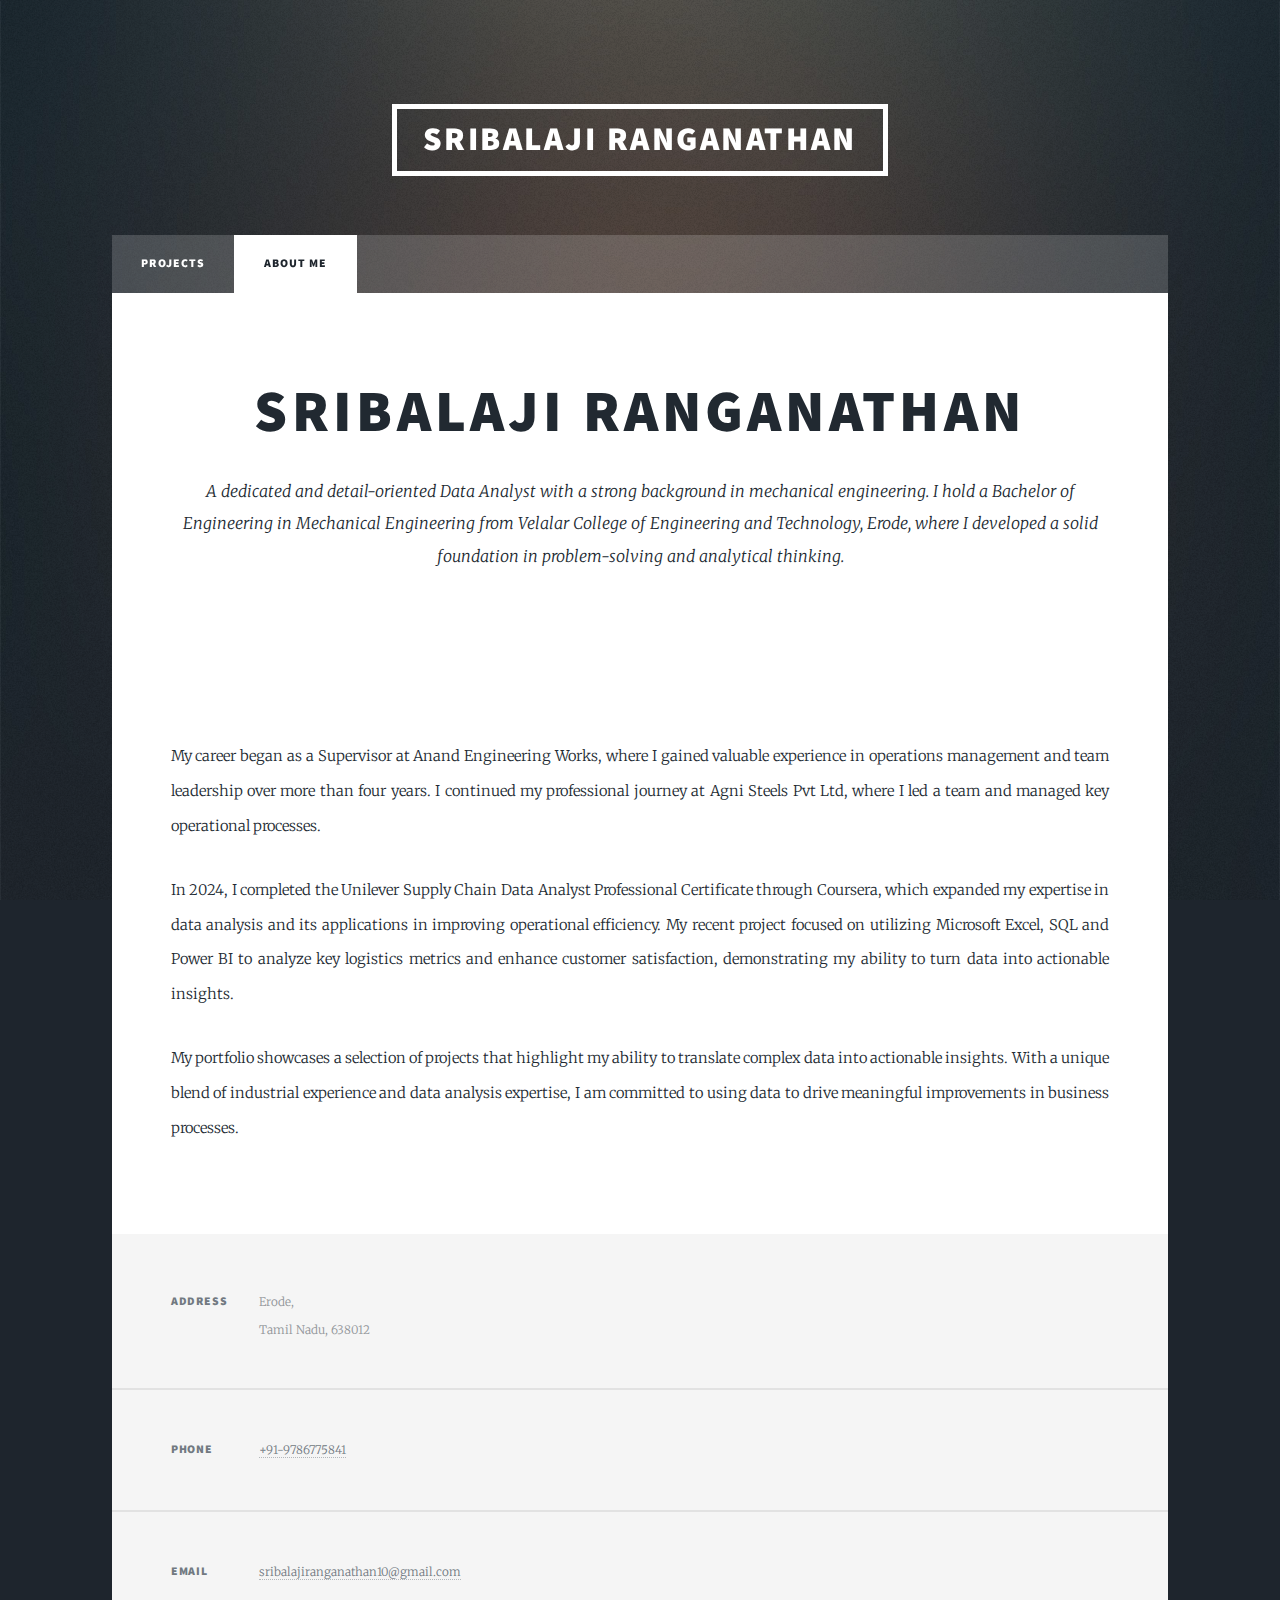
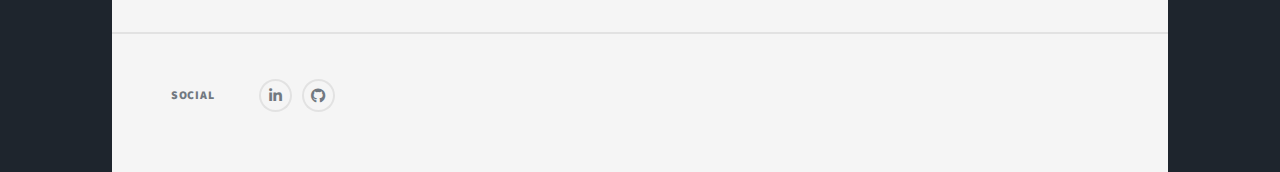
==== commit d49ce8d3: "Update generic.html" ====
--- a/generic.html
+++ b/generic.html
@@ -73,27 +73,7 @@
 
 		<!-- Footer -->
 		<footer id="footer">
-			<section>
-				<form method="post" action="#">
-					<div class="fields">
-						<div class="field">
-							<label for="name">Name</label>
-							<input type="text" name="name" id="name" />
-						</div>
-						<div class="field">
-							<label for="email">Email</label>
-							<input type="text" name="email" id="email" />
-						</div>
-						<div class="field">
-							<label for="message">Message</label>
-							<textarea name="message" id="message" rows="3"></textarea>
-						</div>
-					</div>
-					<ul class="actions">
-						<li><input type="submit" value="Send Message" /></li>
-					</ul>
-				</form>
-			</section>
+
 			<section class="split contact">
 				<section class="alt">
 					<h3>Address</h3>
@@ -136,4 +116,4 @@
 
 </body>
 
-</html>+</html>
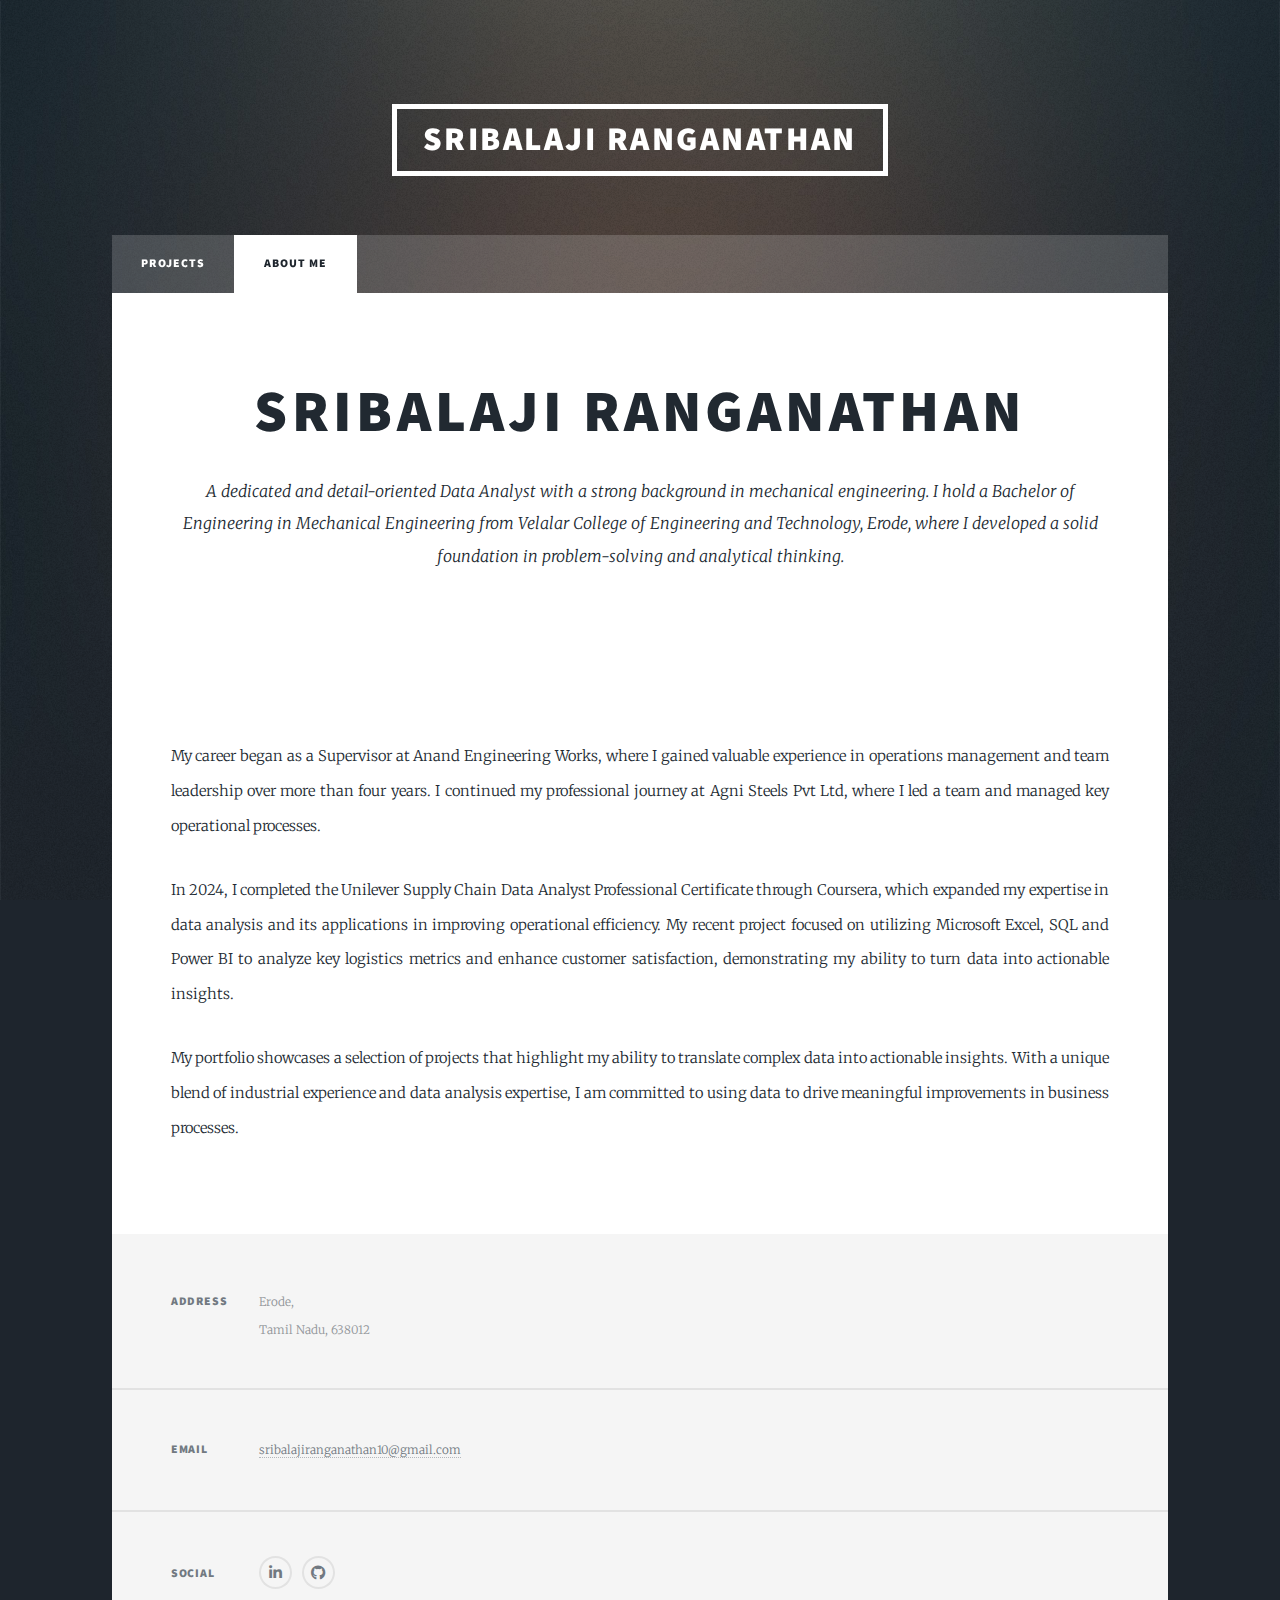
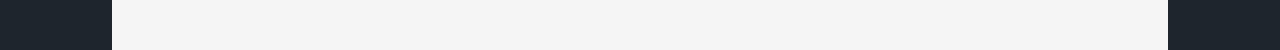
==== commit 9310a305: "Update generic.html" ====
--- a/generic.html
+++ b/generic.html
@@ -81,10 +81,6 @@
 						Tamil Nadu, 638012</p>
 				</section>
 				<section>
-					<h3>Phone</h3>
-					<p><a href="#">+91-9786775841</a></p>
-				</section>
-				<section>
 					<h3>Email</h3>
 					<p><a href="#">sribalajiranganathan10@gmail.com</a></p>
 				</section>
